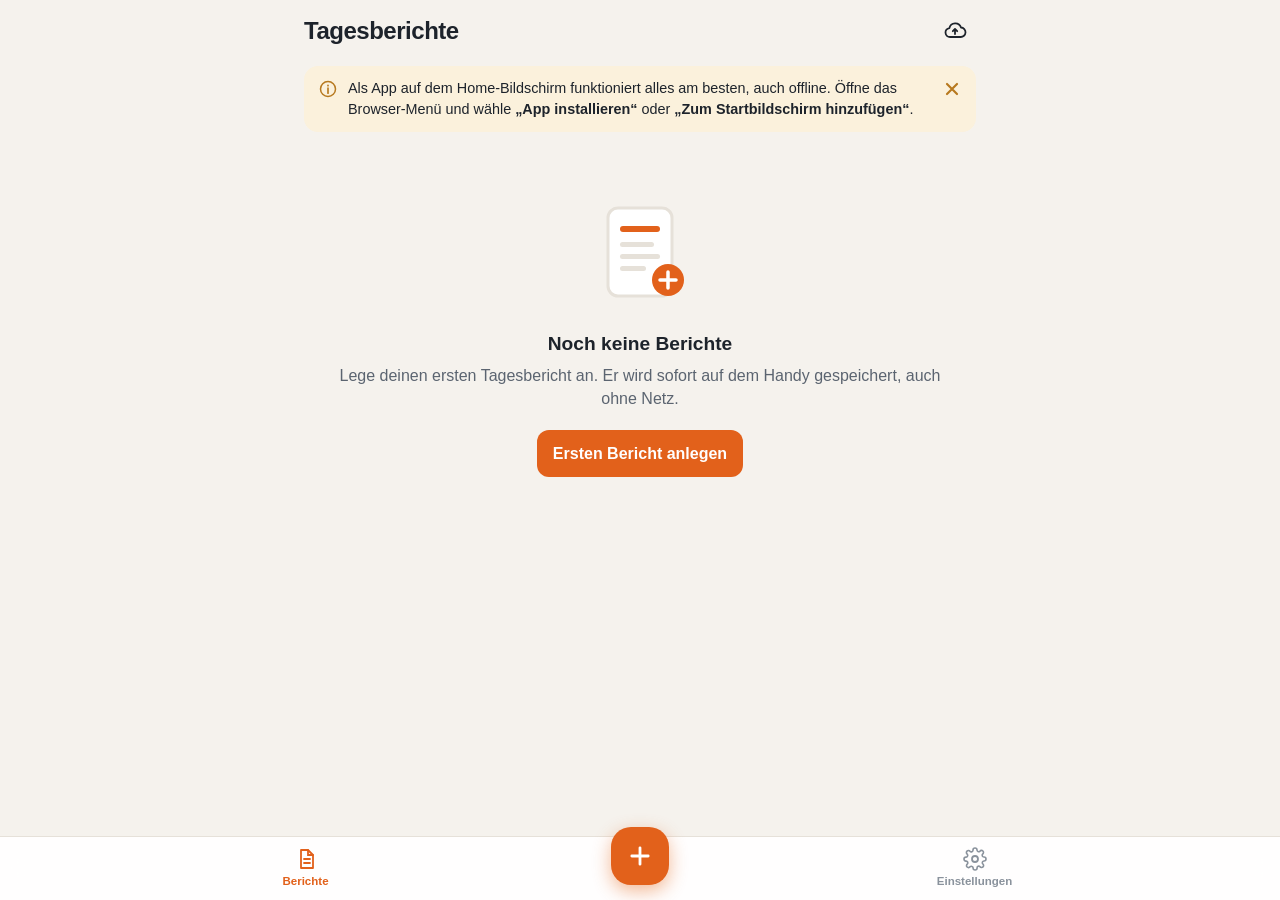
==== index.html @ 5765f750 "Tagesberichte-App: offline auf dem Handy, Sync nach Rapporte- Co-Authored-By: Claude Opus 5.5 (1M co" ====
<!doctype html>
<html lang="de">
<head>
  <meta charset="utf-8">
  <meta name="viewport" content="width=device-width, initial-scale=1, viewport-fit=cover">
  <title>Tagesberichte</title>
  <meta name="description" content="Tagesberichte erfassen, offline auf dem Handy speichern und ins GitHub-Repo hochladen.">
  <meta name="theme-color" content="#f5f2ed" media="(prefers-color-scheme: light)">
  <meta name="theme-color" content="#14171b" media="(prefers-color-scheme: dark)">
  <meta name="apple-mobile-web-app-capable" content="yes">
  <meta name="mobile-web-app-capable" content="yes">
  <meta name="apple-mobile-web-app-status-bar-style" content="default">
  <meta name="apple-mobile-web-app-title" content="Berichte">
  <link rel="manifest" href="manifest.webmanifest">
  <link rel="icon" href="icons/icon.svg" type="image/svg+xml">
  <link rel="apple-touch-icon" href="icons/apple-touch-icon.png">
  <link rel="stylesheet" href="app.css">
</head>
<body>
  <div id="app" class="app">
    <header class="appbar" id="appbar"></header>
    <main id="view" class="view" tabindex="-1"></main>
    <nav class="tabbar" id="tabbar">
      <a href="#/" data-tab="list">
        <svg viewBox="0 0 24 24" aria-hidden="true"><path d="M7 3h7l5 5v13H7z" fill="none" stroke="currentColor" stroke-width="1.8" stroke-linejoin="round"/><path d="M14 3v5h5M10 12h6M10 16h6" fill="none" stroke="currentColor" stroke-width="1.8" stroke-linecap="round"/></svg>
        <span>Berichte</span>
      </a>
      <a href="#/neu" class="tab-new" aria-label="Neuer Bericht">
        <svg viewBox="0 0 24 24" aria-hidden="true"><path d="M12 5v14M5 12h14" stroke="currentColor" stroke-width="2.4" stroke-linecap="round"/></svg>
      </a>
      <a href="#/einstellungen" data-tab="settings">
        <svg viewBox="0 0 24 24" aria-hidden="true"><circle cx="12" cy="12" r="3" fill="none" stroke="currentColor" stroke-width="1.8"/><path d="M19.4 15a1.7 1.7 0 0 0 .3 1.8l.1.1a2 2 0 1 1-2.8 2.8l-.1-.1a1.7 1.7 0 0 0-1.8-.3 1.7 1.7 0 0 0-1 1.5V21a2 2 0 1 1-4 0v-.1a1.7 1.7 0 0 0-1.1-1.5 1.7 1.7 0 0 0-1.8.3l-.1.1a2 2 0 1 1-2.8-2.8l.1-.1a1.7 1.7 0 0 0 .3-1.8 1.7 1.7 0 0 0-1.5-1H3a2 2 0 1 1 0-4h.1a1.7 1.7 0 0 0 1.5-1.1 1.7 1.7 0 0 0-.3-1.8l-.1-.1a2 2 0 1 1 2.8-2.8l.1.1a1.7 1.7 0 0 0 1.8.3H9a1.7 1.7 0 0 0 1-1.5V3a2 2 0 1 1 4 0v.1a1.7 1.7 0 0 0 1 1.5 1.7 1.7 0 0 0 1.8-.3l.1-.1a2 2 0 1 1 2.8 2.8l-.1.1a1.7 1.7 0 0 0-.3 1.8V9a1.7 1.7 0 0 0 1.5 1H21a2 2 0 1 1 0 4h-.1a1.7 1.7 0 0 0-1.5 1z" fill="none" stroke="currentColor" stroke-width="1.6"/></svg>
        <span>Einstellungen</span>
      </a>
    </nav>
  </div>
  <div id="toast" class="toast" role="status" aria-live="polite"></div>
  <div id="lightbox" class="lightbox" hidden></div>
  <script type="module" src="app.js"></script>
</body>
</html>
---- app.css ----
:root {
  --bg: #f5f2ed;
  --surface: #ffffff;
  --surface-2: #faf8f5;
  --ink: #1d232b;
  --ink-2: #5b6470;
  --ink-3: #8a929c;
  --line: #e6e1d9;
  --accent: #e2611b;
  --accent-ink: #ffffff;
  --accent-soft: #fdeee4;
  --ok: #2f8a57;
  --ok-soft: #e4f3ea;
  --warn: #b7791f;
  --warn-soft: #fbf1dc;
  --danger: #c2372d;
  --danger-soft: #fbe7e5;
  --shadow: 0 1px 2px rgba(29, 35, 43, .06), 0 4px 16px rgba(29, 35, 43, .06);
  --radius: 16px;
  --tabbar-h: 64px;
  --safe-b: env(safe-area-inset-bottom, 0px);
  --safe-t: env(safe-area-inset-top, 0px);
  color-scheme: light dark;
}

@media (prefers-color-scheme: dark) {
  :root {
    --bg: #14171b;
    --surface: #1d2127;
    --surface-2: #232830;
    --ink: #eef0f2;
    --ink-2: #aab1ba;
    --ink-3: #7c848e;
    --line: #2e343c;
    --accent: #f07a35;
    --accent-ink: #1a0d05;
    --accent-soft: #3a2518;
    --ok: #5cc48a;
    --ok-soft: #1b3326;
    --warn: #e0a84a;
    --warn-soft: #3a2f1a;
    --danger: #ef6b61;
    --danger-soft: #3d1f1d;
    --shadow: 0 1px 2px rgba(0, 0, 0, .3), 0 4px 16px rgba(0, 0, 0, .25);
  }
}

* { box-sizing: border-box; }
html, body { margin: 0; height: 100%; }
body {
  background: var(--bg);
  color: var(--ink);
  font: 16px/1.45 -apple-system, BlinkMacSystemFont, "Segoe UI", Roboto, "Helvetica Neue", Arial, sans-serif;
  -webkit-font-smoothing: antialiased;
  -webkit-tap-highlight-color: transparent;
  overscroll-behavior-y: none;
}
button, input, textarea, select { font: inherit; color: inherit; }
a { color: inherit; }

.app { max-width: 720px; margin: 0 auto; min-height: 100%; }

/* Kopfzeile */
.appbar {
  position: sticky; top: 0; z-index: 10;
  display: flex; align-items: center; gap: 8px;
  padding: calc(var(--safe-t) + 10px) 16px 10px;
  background: color-mix(in srgb, var(--bg) 96%, transparent);
  backdrop-filter: saturate(1.4) blur(12px);
  -webkit-backdrop-filter: saturate(1.4) blur(12px);
}
.appbar h1 { flex: 1; margin: 0; font-size: 1.5rem; font-weight: 750; letter-spacing: -.02em; }
.appbar h1.small { font-size: 1.1rem; font-weight: 650; }
.appbar .sub { display: block; font-size: .8rem; font-weight: 500; color: var(--ink-2); letter-spacing: 0; }

.icon-btn {
  display: inline-grid; place-items: center;
  width: 42px; height: 42px; border-radius: 12px;
  border: 0; background: transparent; cursor: pointer; position: relative;
  color: var(--ink);
}
.icon-btn:active { background: var(--line); }
.icon-btn svg { width: 24px; height: 24px; }
.icon-btn .badge {
  position: absolute; top: 4px; right: 3px;
  min-width: 18px; height: 18px; padding: 0 5px; border-radius: 9px;
  background: var(--accent); color: var(--accent-ink);
  font-size: .7rem; font-weight: 700; line-height: 18px; text-align: center;
}
.spin svg { animation: spin 1s linear infinite; }
@keyframes spin { to { transform: rotate(360deg); } }

.view { padding: 4px 16px calc(var(--tabbar-h) + var(--safe-b) + 28px); outline: none; }

/* Untere Leiste */
.tabbar {
  position: fixed; left: 0; right: 0; bottom: 0; z-index: 20;
  display: flex; justify-content: space-around; align-items: center;
  height: calc(var(--tabbar-h) + var(--safe-b)); padding-bottom: var(--safe-b);
  background: color-mix(in srgb, var(--surface) 92%, transparent);
  backdrop-filter: blur(14px); -webkit-backdrop-filter: blur(14px);
  border-top: 1px solid var(--line);
}
.tabbar a {
  flex: 1; display: flex; flex-direction: column; align-items: center; gap: 2px;
  text-decoration: none; color: var(--ink-3); font-size: .72rem; font-weight: 600;
}
.tabbar a svg { width: 24px; height: 24px; }
.tabbar a.active { color: var(--accent); }
.tabbar .tab-new {
  flex: 0 0 auto; width: 58px; height: 58px; margin-top: -26px; border-radius: 20px;
  background: var(--accent); color: var(--accent-ink);
  display: grid; place-items: center;
  box-shadow: 0 6px 18px color-mix(in srgb, var(--accent) 45%, transparent);
}
.tabbar .tab-new svg { width: 28px; height: 28px; }
.tabbar .tab-new:active { transform: scale(.96); }
body.editing .tabbar { display: none; }
body.editing .view { padding-bottom: calc(110px + var(--safe-b)); }

/* Übersicht */
.stats {
  display: grid; grid-template-columns: repeat(3, 1fr); gap: 8px; margin: 6px 0 14px;
}
.stat {
  background: var(--surface); border-radius: 14px; padding: 12px; box-shadow: var(--shadow);
}
.stat b { display: block; font-size: 1.35rem; font-weight: 750; letter-spacing: -.02em; }
.stat span { font-size: .75rem; color: var(--ink-2); font-weight: 550; }
.stat.attention b { color: var(--accent); }

.search {
  display: flex; align-items: center; gap: 8px;
  background: var(--surface); border-radius: 12px; padding: 0 12px; margin-bottom: 8px;
  border: 1px solid var(--line);
}
.search svg { width: 18px; height: 18px; color: var(--ink-3); flex: none; }
.search input { flex: 1; border: 0; background: transparent; padding: 11px 0; outline: none; min-width: 0; }

.month { margin: 20px 4px 8px; font-size: .8rem; font-weight: 700; color: var(--ink-2); text-transform: uppercase; letter-spacing: .06em; display: flex; justify-content: space-between; }

.card-list { display: grid; gap: 8px; }
.rcard {
  display: flex; gap: 14px; align-items: center;
  background: var(--surface); border-radius: var(--radius); padding: 12px 14px;
  box-shadow: var(--shadow); text-decoration: none; color: inherit;
}
.rcard:active { transform: scale(.99); }
.rcard .date {
  flex: none; width: 52px; text-align: center; padding: 6px 0; border-radius: 12px;
  background: var(--accent-soft); color: var(--accent);
}
.rcard .date b { display: block; font-size: 1.35rem; line-height: 1.1; font-weight: 780; }
.rcard .date span { font-size: .7rem; font-weight: 700; text-transform: uppercase; }
.rcard .body { flex: 1; min-width: 0; }
.rcard .title { font-weight: 650; white-space: nowrap; overflow: hidden; text-overflow: ellipsis; }
.rcard .title.muted { color: var(--ink-3); font-style: italic; font-weight: 500; }
.rcard .preview { font-size: .87rem; color: var(--ink-2); white-space: nowrap; overflow: hidden; text-overflow: ellipsis; }
.rcard .meta { display: flex; gap: 10px; align-items: center; margin-top: 3px; font-size: .78rem; color: var(--ink-3); font-weight: 600; }
.rcard .meta svg { width: 14px; height: 14px; vertical-align: -2px; }
.rcard .hours { flex: none; text-align: right; font-weight: 700; font-variant-numeric: tabular-nums; }

.pill {
  display: inline-flex; align-items: center; gap: 5px;
  font-size: .72rem; font-weight: 700; padding: 3px 8px; border-radius: 999px;
}
.pill::before { content: ""; width: 6px; height: 6px; border-radius: 50%; background: currentColor; }
.pill.ok { color: var(--ok); background: var(--ok-soft); }
.pill.pending { color: var(--warn); background: var(--warn-soft); }
.pill.error { color: var(--danger); background: var(--danger-soft); }
.pill.local { color: var(--ink-2); background: var(--surface-2); }

.empty { text-align: center; padding: 48px 24px; color: var(--ink-2); }
.empty svg { width: 120px; height: 120px; margin-bottom: 12px; }
.empty h2 { color: var(--ink); margin: 0 0 6px; font-size: 1.2rem; }
.empty p { margin: 0 0 20px; }

/* Formular */
.section {
  background: var(--surface); border-radius: var(--radius); padding: 16px;
  box-shadow: var(--shadow); margin-bottom: 12px;
}
.section > h2 {
  display: flex; align-items: center; gap: 8px;
  margin: 0 0 12px; font-size: .82rem; font-weight: 750; color: var(--ink-2);
  text-transform: uppercase; letter-spacing: .06em;
}
.section > h2 .h-right { margin-left: auto; text-transform: none; letter-spacing: 0; }
.field { display: block; margin-bottom: 12px; }
.field:last-child { margin-bottom: 0; }
.field > span { display: block; font-size: .82rem; font-weight: 650; color: var(--ink-2); margin-bottom: 5px; }
.field input, .field textarea, .field select {
  width: 100%; border: 1px solid var(--line); background: var(--surface-2);
  border-radius: 12px; padding: 11px 12px; outline: none;
  transition: border-color .15s, box-shadow .15s;
  -webkit-appearance: none; appearance: none;
}
.field input:focus, .field textarea:focus {
  border-color: var(--accent);
  box-shadow: 0 0 0 3px color-mix(in srgb, var(--accent) 22%, transparent);
  background: var(--surface);
}
.field textarea { min-height: 96px; resize: none; line-height: 1.5; }
.field input[type="date"], .field input[type="time"] { min-height: 46px; }
.row { display: grid; gap: 10px; grid-template-columns: minmax(0, 1fr) minmax(0, 1fr); }
.row.three { grid-template-columns: minmax(0, 1fr) minmax(0, 1fr) minmax(0, .7fr); }
.row .field > span { white-space: nowrap; overflow: hidden; text-overflow: ellipsis; }
.field input { min-width: 0; }
.hint { font-size: .8rem; color: var(--ink-3); margin: 6px 0 0; }

.hours-total {
  display: flex; justify-content: space-between; align-items: center;
  margin-top: 12px; padding: 10px 12px; border-radius: 12px;
  background: var(--accent-soft); color: var(--accent); font-weight: 650;
}
.hours-total b { font-size: 1.15rem; font-variant-numeric: tabular-nums; }

.chips { display: flex; flex-wrap: wrap; gap: 8px; }
.chip {
  border: 1px solid var(--line); background: var(--surface-2);
  padding: 8px 12px; border-radius: 999px; cursor: pointer; font-size: .9rem; font-weight: 600;
}
.chip[aria-pressed="true"] { background: var(--accent); border-color: var(--accent); color: var(--accent-ink); }

.attach-actions { display: grid; grid-template-columns: 1fr 1fr; gap: 10px; }
.btn {
  display: inline-flex; align-items: center; justify-content: center; gap: 8px;
  border: 0; border-radius: 12px; padding: 12px 16px; cursor: pointer;
  font-weight: 700; text-decoration: none; min-height: 46px;
}
.btn svg { width: 20px; height: 20px; flex: none; }
.btn:active { transform: scale(.98); }
.btn.primary { background: var(--accent); color: var(--accent-ink); }
.btn.soft { background: var(--accent-soft); color: var(--accent); }
.btn.ghost { background: var(--surface-2); color: var(--ink); border: 1px solid var(--line); }
.btn.danger { background: var(--danger-soft); color: var(--danger); }
.btn.block { width: 100%; }
.btn[disabled] { opacity: .5; pointer-events: none; }
.file-input { position: absolute; width: 1px; height: 1px; opacity: 0; pointer-events: none; }

.thumbs { display: grid; grid-template-columns: repeat(auto-fill, minmax(96px, 1fr)); gap: 8px; margin-top: 12px; }
.thumbs:empty { display: none; }
.thumb {
  position: relative; aspect-ratio: 1; border-radius: 12px; overflow: hidden;
  background: var(--surface-2); border: 1px solid var(--line);
}
.thumb button.open { all: unset; display: block; width: 100%; height: 100%; cursor: pointer; }
.thumb img { width: 100%; height: 100%; object-fit: cover; display: block; }
.thumb .doc { height: 100%; display: flex; flex-direction: column; align-items: center; justify-content: center; gap: 4px; padding: 8px; text-align: center; }
.thumb .doc svg { width: 30px; height: 30px; color: var(--accent); }
.thumb .doc span { font-size: .7rem; font-weight: 600; color: var(--ink-2); word-break: break-all; line-height: 1.2; max-height: 2.4em; overflow: hidden; }
.thumb .remove {
  position: absolute; top: 4px; right: 4px; width: 28px; height: 28px; border-radius: 50%;
  border: 0; background: rgba(0, 0, 0, .55); color: #fff; display: grid; place-items: center; cursor: pointer;
}
.thumb .remove svg { width: 14px; height: 14px; }
.thumb .size { position: absolute; left: 4px; bottom: 4px; font-size: .65rem; font-weight: 700; color: #fff; background: rgba(0, 0, 0, .5); padding: 1px 6px; border-radius: 6px; }

/* Speicherleiste im Bericht */
.savebar {
  position: fixed; left: 0; right: 0; bottom: 0; z-index: 20;
  padding: 10px 16px calc(10px + var(--safe-b));
  background: color-mix(in srgb, var(--surface) 94%, transparent);
  backdrop-filter: blur(14px); -webkit-backdrop-filter: blur(14px);
  border-top: 1px solid var(--line);
}
.savebar-inner { max-width: 688px; margin: 0 auto; display: flex; align-items: center; gap: 12px; }
.savebar .state { flex: 1; min-width: 0; font-size: .82rem; color: var(--ink-2); line-height: 1.3; }
.savebar .state b { display: block; color: var(--ink); font-size: .9rem; }
.savebar .state .err { color: var(--danger); }

/* Einstellungen */
.toggle { display: flex; align-items: center; justify-content: space-between; gap: 12px; padding: 4px 0; }
.toggle span b { display: block; font-weight: 650; }
.toggle span small { color: var(--ink-3); font-size: .8rem; }
.switch { position: relative; width: 50px; height: 30px; flex: none; }
.switch input { opacity: 0; width: 0; height: 0; }
.switch i { position: absolute; inset: 0; background: var(--line); border-radius: 999px; transition: background .2s; cursor: pointer; }
.switch i::after { content: ""; position: absolute; left: 3px; top: 3px; width: 24px; height: 24px; border-radius: 50%; background: #fff; box-shadow: 0 1px 3px rgba(0, 0, 0, .25); transition: transform .2s; }
.switch input:checked + i { background: var(--ok); }
.switch input:checked + i::after { transform: translateX(20px); }
.steps { margin: 0; padding-left: 20px; color: var(--ink-2); font-size: .9rem; }
.steps li { margin-bottom: 6px; }
.steps code { background: var(--surface-2); padding: 1px 5px; border-radius: 5px; font-size: .85em; }
.meter { height: 8px; border-radius: 4px; background: var(--surface-2); overflow: hidden; margin: 8px 0 4px; }
.meter i { display: block; height: 100%; background: var(--accent); border-radius: 4px; }
.kv { display: flex; justify-content: space-between; font-size: .9rem; padding: 4px 0; color: var(--ink-2); }
.kv b { color: var(--ink); font-weight: 650; }
.banner {
  display: flex; gap: 10px; align-items: flex-start; padding: 12px 14px; border-radius: 14px; margin-bottom: 12px;
  background: var(--warn-soft); color: var(--ink); font-size: .9rem;
}
.banner a { color: var(--accent); font-weight: 700; }
.banner svg { width: 20px; height: 20px; flex: none; color: var(--warn); margin-top: 1px; }

/* Menü, Toast, Lightbox */
.menu {
  position: absolute; right: 12px; top: calc(var(--safe-t) + 56px); z-index: 30; min-width: 220px;
  background: var(--surface); border-radius: 14px; box-shadow: 0 8px 30px rgba(0, 0, 0, .18);
  padding: 6px; border: 1px solid var(--line);
}
.menu button { display: flex; width: 100%; align-items: center; gap: 10px; border: 0; background: none; padding: 11px 12px; border-radius: 10px; cursor: pointer; text-align: left; font-weight: 600; }
.menu button:active { background: var(--surface-2); }
.menu button svg { width: 20px; height: 20px; }
.menu button.danger { color: var(--danger); }

.toast {
  position: fixed; left: 50%; bottom: calc(var(--tabbar-h) + var(--safe-b) + 20px); z-index: 50;
  transform: translate(-50%, 20px); opacity: 0; pointer-events: none;
  background: var(--ink); color: var(--bg); padding: 11px 16px; border-radius: 12px;
  font-weight: 600; font-size: .9rem; max-width: calc(100% - 32px); box-shadow: 0 8px 24px rgba(0, 0, 0, .2);
  transition: opacity .2s, transform .2s;
}
.toast.show { opacity: 1; transform: translate(-50%, 0); }
body.editing .toast { bottom: calc(96px + var(--safe-b)); }

.lightbox {
  position: fixed; inset: 0; z-index: 60; background: rgba(0, 0, 0, .92);
  display: flex; align-items: center; justify-content: center; padding: 16px;
}
.lightbox[hidden] { display: none; }
.lightbox img { max-width: 100%; max-height: 100%; object-fit: contain; border-radius: 6px; }
.lightbox button { position: absolute; top: calc(var(--safe-t) + 12px); right: 12px; color: #fff; background: rgba(255, 255, 255, .15); }

@media (min-width: 560px) {
  .view { padding-left: 24px; padding-right: 24px; }
  .appbar { padding-left: 24px; padding-right: 24px; }
}
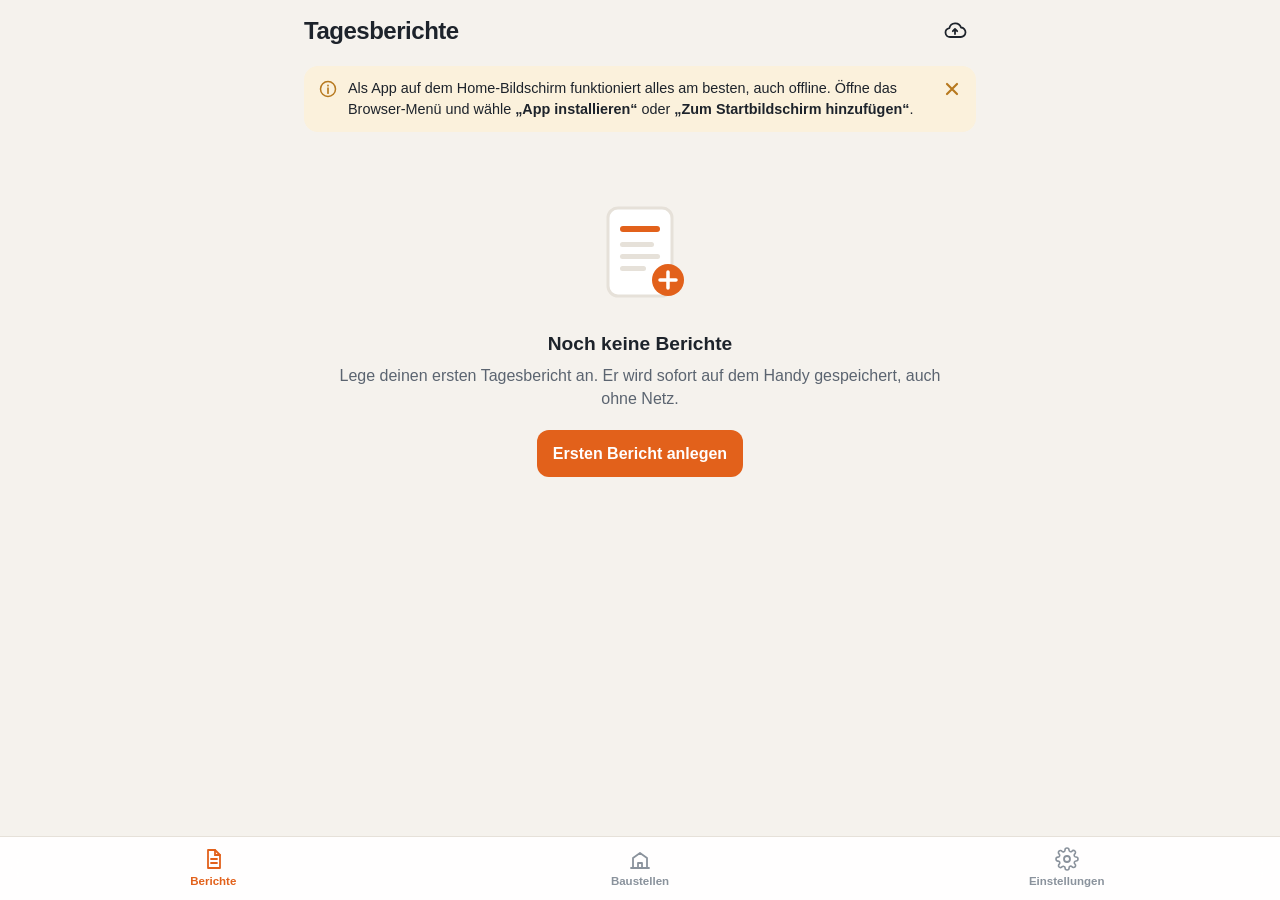
==== commit 8fe90c19: "Baustellen speichern und beim Bericht auswählen; neue Berichte starten leer - Neuer Reiter Baustelle" ====
--- a/index.html
+++ b/index.html
@@ -25,8 +25,9 @@
         <svg viewBox="0 0 24 24" aria-hidden="true"><path d="M7 3h7l5 5v13H7z" fill="none" stroke="currentColor" stroke-width="1.8" stroke-linejoin="round"/><path d="M14 3v5h5M10 12h6M10 16h6" fill="none" stroke="currentColor" stroke-width="1.8" stroke-linecap="round"/></svg>
         <span>Berichte</span>
       </a>
-      <a href="#/neu" class="tab-new" aria-label="Neuer Bericht">
-        <svg viewBox="0 0 24 24" aria-hidden="true"><path d="M12 5v14M5 12h14" stroke="currentColor" stroke-width="2.4" stroke-linecap="round"/></svg>
+      <a href="#/baustellen" data-tab="sites">
+        <svg viewBox="0 0 24 24" aria-hidden="true"><path d="M3 21h18M5 21V11l7-5 7 5v10M10 21v-5h4v5" fill="none" stroke="currentColor" stroke-width="1.8" stroke-linecap="round" stroke-linejoin="round"/></svg>
+        <span>Baustellen</span>
       </a>
       <a href="#/einstellungen" data-tab="settings">
         <svg viewBox="0 0 24 24" aria-hidden="true"><circle cx="12" cy="12" r="3" fill="none" stroke="currentColor" stroke-width="1.8"/><path d="M19.4 15a1.7 1.7 0 0 0 .3 1.8l.1.1a2 2 0 1 1-2.8 2.8l-.1-.1a1.7 1.7 0 0 0-1.8-.3 1.7 1.7 0 0 0-1 1.5V21a2 2 0 1 1-4 0v-.1a1.7 1.7 0 0 0-1.1-1.5 1.7 1.7 0 0 0-1.8.3l-.1.1a2 2 0 1 1-2.8-2.8l.1-.1a1.7 1.7 0 0 0 .3-1.8 1.7 1.7 0 0 0-1.5-1H3a2 2 0 1 1 0-4h.1a1.7 1.7 0 0 0 1.5-1.1 1.7 1.7 0 0 0-.3-1.8l-.1-.1a2 2 0 1 1 2.8-2.8l.1.1a1.7 1.7 0 0 0 1.8.3H9a1.7 1.7 0 0 0 1-1.5V3a2 2 0 1 1 4 0v.1a1.7 1.7 0 0 0 1 1.5 1.7 1.7 0 0 0 1.8-.3l.1-.1a2 2 0 1 1 2.8 2.8l-.1.1a1.7 1.7 0 0 0-.3 1.8V9a1.7 1.7 0 0 0 1.5 1H21a2 2 0 1 1 0 4h-.1a1.7 1.7 0 0 0-1.5 1z" fill="none" stroke="currentColor" stroke-width="1.6"/></svg>
--- a/app.css
+++ b/app.css
@@ -116,6 +116,7 @@
 .tabbar .tab-new svg { width: 28px; height: 28px; }
 .tabbar .tab-new:active { transform: scale(.96); }
 body.editing .tabbar { display: none; }
+body.editing .fab { display: none; }
 body.editing .view { padding-bottom: calc(110px + var(--safe-b)); }
 
 /* Übersicht */
@@ -305,7 +306,7 @@
 .menu button.danger { color: var(--danger); }
 
 .toast {
-  position: fixed; left: 50%; bottom: calc(var(--tabbar-h) + var(--safe-b) + 20px); z-index: 50;
+  position: fixed; left: 50%; bottom: calc(var(--tabbar-h) + var(--safe-b) + 84px); z-index: 50;
   transform: translate(-50%, 20px); opacity: 0; pointer-events: none;
   background: var(--ink); color: var(--bg); padding: 11px 16px; border-radius: 12px;
   font-weight: 600; font-size: .9rem; max-width: calc(100% - 32px); box-shadow: 0 8px 24px rgba(0, 0, 0, .2);
@@ -326,3 +327,63 @@
   .view { padding-left: 24px; padding-right: 24px; }
   .appbar { padding-left: 24px; padding-right: 24px; }
 }
+
+/* Neuer-Bericht-Knopf */
+.fab {
+  position: fixed; z-index: 15; right: max(16px, calc(50% - 344px));
+  bottom: calc(var(--tabbar-h) + var(--safe-b) + 16px);
+  display: inline-flex; align-items: center; gap: 8px; padding: 0 20px 0 16px; height: 56px; border-radius: 18px;
+  background: var(--accent); color: var(--accent-ink); text-decoration: none; font-weight: 750;
+  box-shadow: 0 6px 18px color-mix(in srgb, var(--accent) 45%, transparent);
+}
+.fab svg { width: 24px; height: 24px; }
+.fab:active { transform: scale(.97); }
+.view { padding-bottom: calc(var(--tabbar-h) + var(--safe-b) + 96px); }
+
+/* Baustelle im Bericht */
+.site-pick {
+  width: 100%; display: flex; align-items: center; gap: 12px; text-align: left; cursor: pointer;
+  border: 1px solid var(--line); background: var(--surface-2); border-radius: 12px; padding: 11px 12px; min-height: 56px;
+}
+.site-pick > svg, .pick > svg, .scard .sicon svg { width: 22px; height: 22px; color: var(--accent); flex: none; }
+.site-pick span, .pick span { flex: 1; min-width: 0; }
+.site-pick b, .pick b { display: block; font-weight: 650; white-space: nowrap; overflow: hidden; text-overflow: ellipsis; }
+.site-pick b.muted { color: var(--ink-2); }
+.site-pick small, .pick small { display: block; color: var(--ink-3); font-size: .82rem; white-space: nowrap; overflow: hidden; text-overflow: ellipsis; }
+.site-pick em { font-style: normal; font-size: .82rem; font-weight: 700; color: var(--accent); }
+
+/* Baustellen-Liste */
+.scard {
+  display: flex; gap: 14px; align-items: center; background: var(--surface); border-radius: var(--radius);
+  padding: 12px 14px; box-shadow: var(--shadow); text-decoration: none; color: inherit;
+}
+.scard.archived { opacity: .6; }
+.scard .sicon { width: 44px; height: 44px; border-radius: 12px; background: var(--accent-soft); display: grid; place-items: center; flex: none; }
+.scard .body { flex: 1; min-width: 0; }
+.scard .title { font-weight: 650; white-space: nowrap; overflow: hidden; text-overflow: ellipsis; }
+.scard .preview { font-size: .87rem; color: var(--ink-2); white-space: nowrap; overflow: hidden; text-overflow: ellipsis; }
+.scard .meta { font-size: .78rem; color: var(--ink-3); font-weight: 600; margin-top: 2px; }
+.scard > svg { width: 18px; height: 18px; color: var(--ink-3); flex: none; }
+
+/* Auswahl-Blatt */
+.sheet-backdrop {
+  position: fixed; inset: 0; z-index: 40; background: rgba(0, 0, 0, 0); transition: background .2s;
+  display: flex; align-items: flex-end; justify-content: center;
+}
+.sheet-backdrop.open { background: rgba(0, 0, 0, .45); }
+.sheet {
+  width: 100%; max-width: 720px; max-height: 88vh; overflow-y: auto; -webkit-overflow-scrolling: touch;
+  background: var(--bg); border-radius: 22px 22px 0 0; padding: 8px 16px calc(20px + var(--safe-b));
+  transform: translateY(100%); transition: transform .22s ease-out;
+}
+.sheet-backdrop.open .sheet { transform: none; }
+.sheet-grip { width: 40px; height: 5px; border-radius: 3px; background: var(--line); margin: 4px auto 10px; }
+.sheet h2 { margin: 0 0 12px; font-size: 1.2rem; }
+.sheet .section { box-shadow: none; border: 1px solid var(--line); }
+.pick-list { display: grid; gap: 8px; }
+.pick {
+  display: flex; align-items: center; gap: 12px; width: 100%; text-align: left; cursor: pointer;
+  background: var(--surface); border: 1px solid var(--line); border-radius: 14px; padding: 12px 14px; min-height: 58px;
+}
+.pick.current { border-color: var(--accent); box-shadow: 0 0 0 2px color-mix(in srgb, var(--accent) 25%, transparent); }
+.pick[hidden] { display: none; }
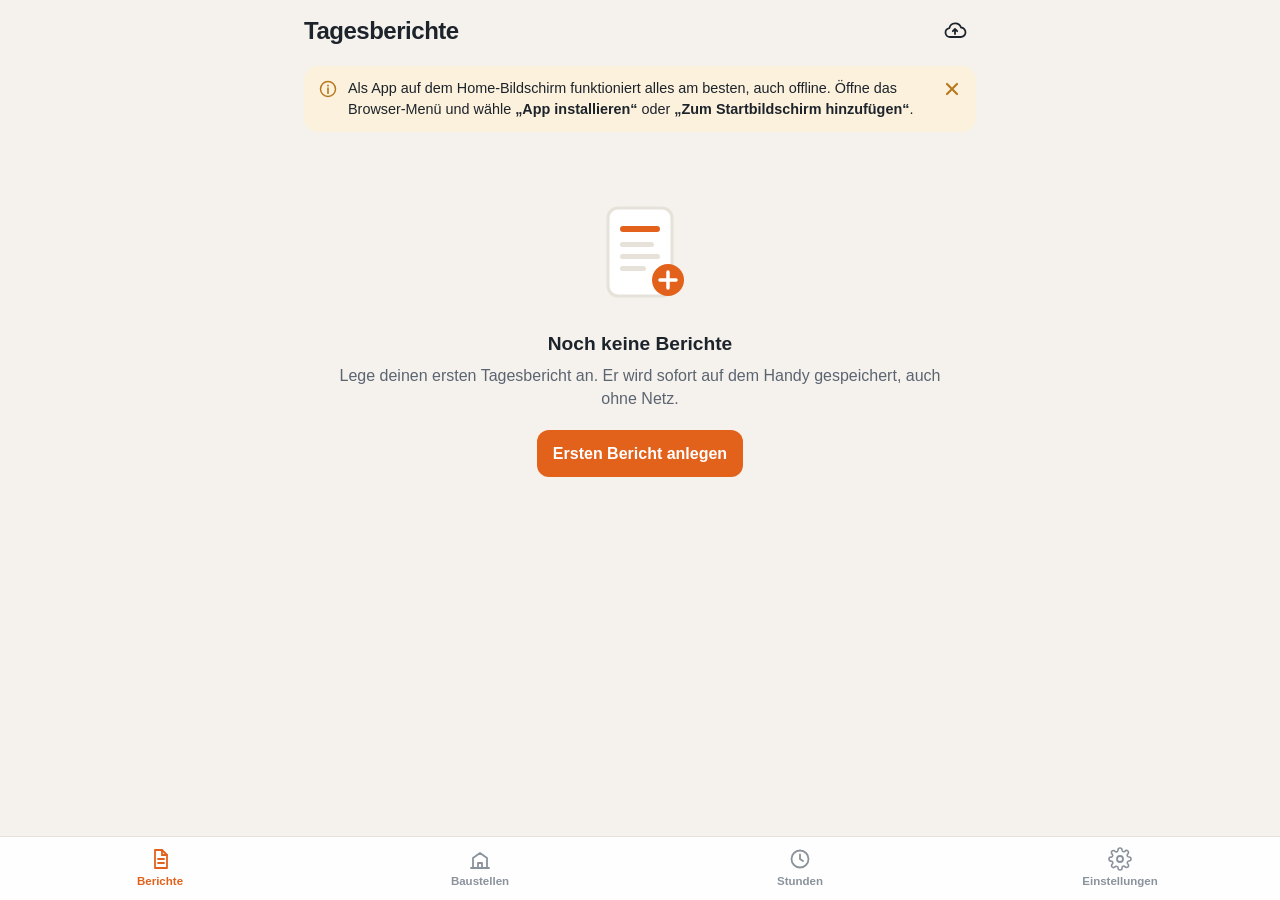
==== commit 99b56b6c: "Reiter Stunden: täglicher Stundennachweis mit Monats-PDF und Upload Co-Authored-By: Claude Opus 5.5 " ====
--- a/index.html
+++ b/index.html
@@ -29,6 +29,10 @@
         <svg viewBox="0 0 24 24" aria-hidden="true"><path d="M3 21h18M5 21V11l7-5 7 5v10M10 21v-5h4v5" fill="none" stroke="currentColor" stroke-width="1.8" stroke-linecap="round" stroke-linejoin="round"/></svg>
         <span>Baustellen</span>
       </a>
+      <a href="#/stunden" data-tab="hours">
+        <svg viewBox="0 0 24 24" aria-hidden="true"><circle cx="12" cy="12" r="8.5" fill="none" stroke="currentColor" stroke-width="1.8"/><path d="M12 7.5V12l3 2" fill="none" stroke="currentColor" stroke-width="1.8" stroke-linecap="round"/></svg>
+        <span>Stunden</span>
+      </a>
       <a href="#/einstellungen" data-tab="settings">
         <svg viewBox="0 0 24 24" aria-hidden="true"><circle cx="12" cy="12" r="3" fill="none" stroke="currentColor" stroke-width="1.8"/><path d="M19.4 15a1.7 1.7 0 0 0 .3 1.8l.1.1a2 2 0 1 1-2.8 2.8l-.1-.1a1.7 1.7 0 0 0-1.8-.3 1.7 1.7 0 0 0-1 1.5V21a2 2 0 1 1-4 0v-.1a1.7 1.7 0 0 0-1.1-1.5 1.7 1.7 0 0 0-1.8.3l-.1.1a2 2 0 1 1-2.8-2.8l.1-.1a1.7 1.7 0 0 0 .3-1.8 1.7 1.7 0 0 0-1.5-1H3a2 2 0 1 1 0-4h.1a1.7 1.7 0 0 0 1.5-1.1 1.7 1.7 0 0 0-.3-1.8l-.1-.1a2 2 0 1 1 2.8-2.8l.1.1a1.7 1.7 0 0 0 1.8.3H9a1.7 1.7 0 0 0 1-1.5V3a2 2 0 1 1 4 0v.1a1.7 1.7 0 0 0 1 1.5 1.7 1.7 0 0 0 1.8-.3l.1-.1a2 2 0 1 1 2.8 2.8l-.1.1a1.7 1.7 0 0 0-.3 1.8V9a1.7 1.7 0 0 0 1.5 1H21a2 2 0 1 1 0 4h-.1a1.7 1.7 0 0 0-1.5 1z" fill="none" stroke="currentColor" stroke-width="1.6"/></svg>
         <span>Einstellungen</span>
--- a/app.css
+++ b/app.css
@@ -387,3 +387,89 @@
 }
 .pick.current { border-color: var(--accent); box-shadow: 0 0 0 2px color-mix(in srgb, var(--accent) 25%, transparent); }
 .pick[hidden] { display: none; }
+
+/* Speichern / Abbrechen */
+.savebar-inner .btn { flex: 1; }
+.savebar-inner .btn.primary { flex: 1.6; }
+#delete-btn { margin-top: 4px; }
+.sync-line { display: flex; align-items: center; gap: 8px; flex-wrap: wrap; margin: 2px 2px 10px; font-size: .82rem; color: var(--ink-2); }
+.sync-line:empty { display: none; }
+.sheet-or { display: flex; align-items: center; gap: 12px; margin: 16px 4px 12px; color: var(--ink-3); font-size: .8rem; font-weight: 700; text-transform: uppercase; letter-spacing: .06em; }
+.sheet-or::before, .sheet-or::after { content: ""; flex: 1; height: 1px; background: var(--line); }
+#sheet-form { margin-top: 0; }
+.sheet .search { margin-bottom: 10px; }
+[hidden] { display: none !important; }
+.sheet .section > h2 { font-size: .82rem; margin: 0 0 12px; }
+
+/* Personal */
+.crew-list { display: grid; gap: 10px; margin-bottom: 12px; }
+.crew { border: 1px solid var(--line); border-radius: 14px; padding: 10px 12px 12px; background: var(--surface-2); }
+.crew-head { display: flex; align-items: center; gap: 10px; margin-bottom: 8px; }
+.crew-head > span { flex: 1; min-width: 0; }
+.crew-head b { display: block; font-weight: 650; white-space: nowrap; overflow: hidden; text-overflow: ellipsis; }
+.crew-head small { display: block; color: var(--ink-3); font-size: .8rem; }
+.crew-head .crew-hours { display: inline; flex: none; color: var(--accent); font-variant-numeric: tabular-nums; }
+.crew-head .icon-btn { width: 34px; height: 34px; margin-right: -6px; }
+.crew-head .icon-btn svg { width: 16px; height: 16px; }
+.crew .field { margin-bottom: 0; }
+.avatar {
+  width: 36px; height: 36px; border-radius: 50%; flex: none; display: grid; place-items: center;
+  background: var(--accent-soft); color: var(--accent); font-weight: 750; font-size: .8rem;
+}
+.scard .sicon.avatar { border-radius: 50%; font-size: .95rem; }
+.scard.person { width: 100%; border: 0; text-align: left; cursor: pointer; font: inherit; }
+.link-btn { all: unset; cursor: pointer; color: var(--accent); font-weight: 650; font-size: .88rem; padding: 2px 2px 6px; }
+.pick.check .box {
+  width: 22px; height: 22px; border-radius: 7px; border: 2px solid var(--line); flex: none; display: grid; place-items: center;
+}
+.pick.check[aria-pressed="true"] { border-color: var(--accent); }
+.pick.check[aria-pressed="true"] .box { background: var(--accent); border-color: var(--accent); }
+.pick.check[aria-pressed="true"] .box::after { content: ""; width: 10px; height: 6px; border: solid var(--accent-ink); border-width: 0 0 2.5px 2.5px; transform: translateY(-1px) rotate(-45deg); }
+.crew-sum { border-radius: 12px; background: var(--accent-soft); padding: 8px 12px; margin-bottom: 12px; }
+.crew-sum:empty { display: none; }
+.crew-sum .kv { color: var(--ink); }
+.crew-sum .kv small { color: var(--ink-3); }
+.crew-sum .kv.total { border-top: 1px solid color-mix(in srgb, var(--accent) 30%, transparent); margin-top: 4px; padding-top: 8px; color: var(--accent); font-weight: 700; }
+.crew-sum .kv.total b { color: var(--accent); font-size: 1.05rem; }
+.kat-chips .chip { padding: 7px 12px; }
+
+/* Tagesbericht / Rapport */
+.seg { display: grid; grid-template-columns: 1fr 1fr; gap: 4px; padding: 4px; border-radius: 12px; background: var(--surface-2); border: 1px solid var(--line); margin-bottom: 14px; }
+.seg button { border: 0; background: transparent; border-radius: 9px; padding: 9px 8px; font-weight: 650; color: var(--ink-2); cursor: pointer; }
+.seg button[aria-checked="true"] { background: var(--accent); color: var(--accent-ink); box-shadow: var(--shadow); }
+.pill.art { color: var(--accent); background: var(--accent-soft); }
+.pill.art::before { display: none; }
+.art-choice { display: grid; gap: 10px; margin-bottom: 8px; }
+.art-choice .pick { min-height: 72px; }
+.art-choice .pick > svg { width: 26px; height: 26px; color: var(--accent); }
+.art-choice .pick b { font-size: 1.05rem; }
+
+/* Rapport: Maschinen und Unterschrift */
+.masch { display: grid; grid-template-columns: minmax(0, 1fr) 84px 40px; gap: 8px; align-items: end; margin-bottom: 10px; }
+.masch .field { margin: 0; }
+.masch .icon-btn { margin-bottom: 4px; }
+#masch-quick { margin-top: 4px; }
+.sign-pad { position: relative; height: 180px; border: 1.5px dashed var(--line); border-radius: 12px; background: #fff; margin: 8px 0 14px; overflow: hidden; }
+.sign-pad canvas { width: 100%; height: 100%; display: block; touch-action: none; }
+.sign-line { position: absolute; left: 16px; right: 16px; bottom: 34px; border-top: 1px solid #ccc; font-size: 12px; color: #999; padding-top: 4px; pointer-events: none; }
+.sign-actions { grid-template-columns: 1fr 1fr 1.3fr; }
+.sign-done { background: #fff; border: 1px solid var(--line); border-radius: 12px; padding: 8px; margin-bottom: 12px; text-align: center; }
+.sign-done img { max-width: 100%; max-height: 140px; display: block; margin: 0 auto; }
+.sign-done small { color: #555; }
+#masch-quick .chip { display: inline-flex; align-items: center; gap: 4px; }
+#masch-quick .chip svg { width: 16px; height: 16px; flex: none; }
+#abr-seg { margin-bottom: 0; }
+#pdf-btn { margin-bottom: 12px; }
+
+/* Stundennachweis */
+.site-pick.who { margin: 6px 0 4px; }
+.site-pick.who .avatar { flex: none; }
+.month-nav { display: flex; align-items: center; justify-content: space-between; margin: 10px 0 12px; }
+.month-nav b { font-size: 1.05rem; }
+.month-nav .flip { display: inline-flex; transform: scaleX(-1); }
+.rcard.stunde { width: 100%; text-align: left; font: inherit; color: inherit; border: 1px solid var(--line); cursor: pointer; }
+.rcard.stunde.frei .date { opacity: .7; }
+.sheet-actions { margin-top: 6px; }
+.sheet-actions .btn { width: 100%; }
+button.fab { border: 0; font: inherit; font-weight: 750; cursor: pointer; }
+.stat b small { font-size: .7em; color: var(--ink-2); font-weight: 650; }
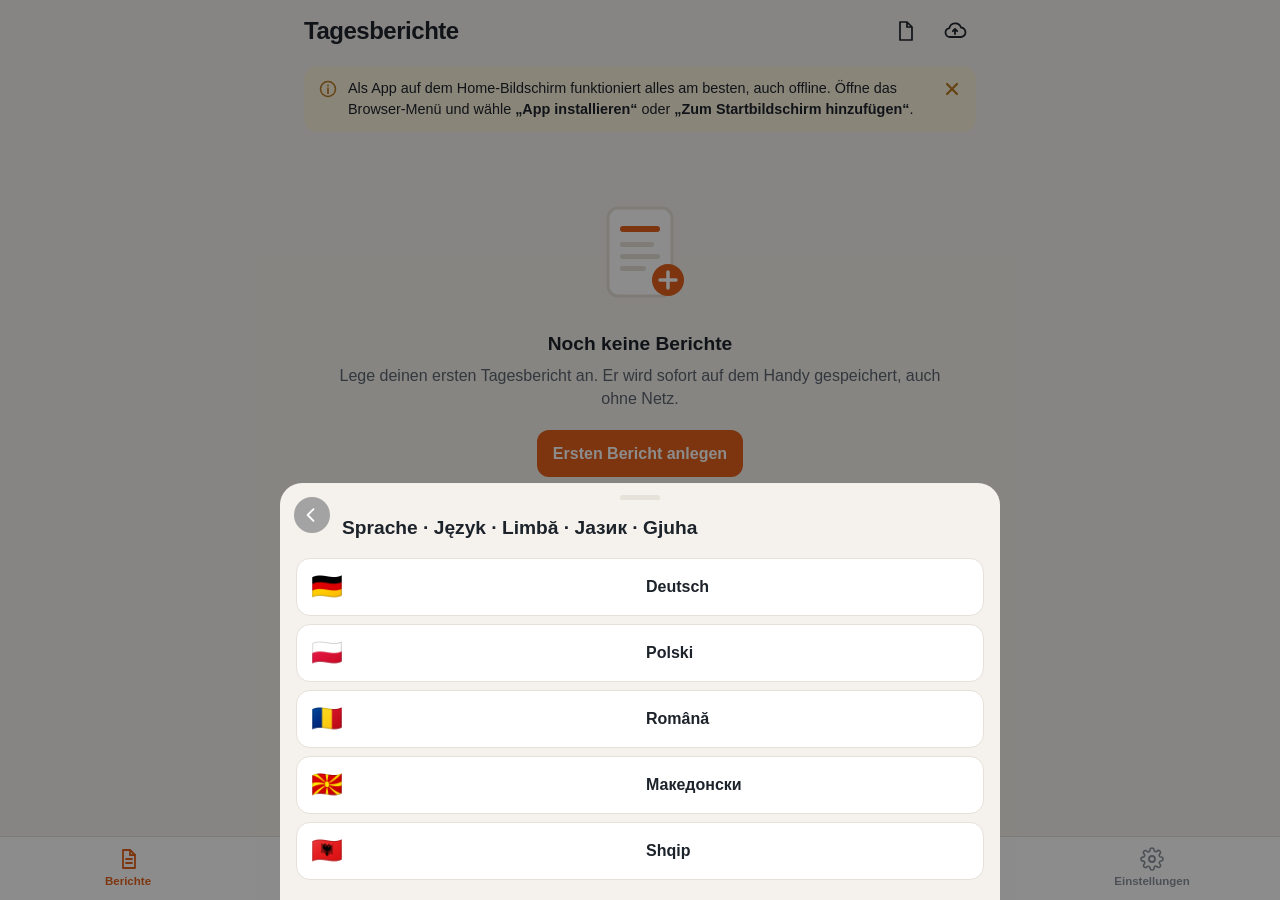
==== commit fbe38591: "1.21.0: Reiter Aufmaß mit Positionen, Messzeilen, Abzügen und Fotos Aufbau wie das Papier-Aufmaß: Lf" ====
--- a/index.html
+++ b/index.html
@@ -33,6 +33,10 @@
         <svg viewBox="0 0 24 24" aria-hidden="true"><circle cx="12" cy="12" r="8.5" fill="none" stroke="currentColor" stroke-width="1.8"/><path d="M12 7.5V12l3 2" fill="none" stroke="currentColor" stroke-width="1.8" stroke-linecap="round"/></svg>
         <span>Stunden</span>
       </a>
+      <a href="#/aufmass" data-tab="aufmass">
+        <svg viewBox="0 0 24 24" aria-hidden="true"><path d="M3.5 15.5l12-12 5 5-12 12z" fill="none" stroke="currentColor" stroke-width="1.8" stroke-linejoin="round"/><path d="M7.5 11.5l2 2M10.5 8.5l2 2M13.5 5.5l2 2M5.5 13.5l1.2 1.2M8.5 10.5l1.2 1.2" fill="none" stroke="currentColor" stroke-width="1.6" stroke-linecap="round"/></svg>
+        <span>Aufmaß</span>
+      </a>
       <a href="#/einstellungen" data-tab="settings">
         <svg viewBox="0 0 24 24" aria-hidden="true"><circle cx="12" cy="12" r="3" fill="none" stroke="currentColor" stroke-width="1.8"/><path d="M19.4 15a1.7 1.7 0 0 0 .3 1.8l.1.1a2 2 0 1 1-2.8 2.8l-.1-.1a1.7 1.7 0 0 0-1.8-.3 1.7 1.7 0 0 0-1 1.5V21a2 2 0 1 1-4 0v-.1a1.7 1.7 0 0 0-1.1-1.5 1.7 1.7 0 0 0-1.8.3l-.1.1a2 2 0 1 1-2.8-2.8l.1-.1a1.7 1.7 0 0 0 .3-1.8 1.7 1.7 0 0 0-1.5-1H3a2 2 0 1 1 0-4h.1a1.7 1.7 0 0 0 1.5-1.1 1.7 1.7 0 0 0-.3-1.8l-.1-.1a2 2 0 1 1 2.8-2.8l.1.1a1.7 1.7 0 0 0 1.8.3H9a1.7 1.7 0 0 0 1-1.5V3a2 2 0 1 1 4 0v.1a1.7 1.7 0 0 0 1 1.5 1.7 1.7 0 0 0 1.8-.3l.1-.1a2 2 0 1 1 2.8 2.8l-.1.1a1.7 1.7 0 0 0-.3 1.8V9a1.7 1.7 0 0 0 1.5 1H21a2 2 0 1 1 0 4h-.1a1.7 1.7 0 0 0-1.5 1z" fill="none" stroke="currentColor" stroke-width="1.6"/></svg>
         <span>Einstellungen</span>
--- a/app.css
+++ b/app.css
@@ -140,7 +140,7 @@
 
 .month { margin: 20px 4px 8px; font-size: .8rem; font-weight: 700; color: var(--ink-2); text-transform: uppercase; letter-spacing: .06em; display: flex; justify-content: space-between; }
 
-.card-list { display: grid; gap: 8px; }
+.card-list { display: grid; grid-template-columns: minmax(0, 1fr); gap: 8px; }
 .rcard {
   display: flex; gap: 14px; align-items: center;
   background: var(--surface); border-radius: var(--radius); padding: 12px 14px;
@@ -157,7 +157,7 @@
 .rcard .title { font-weight: 650; white-space: nowrap; overflow: hidden; text-overflow: ellipsis; }
 .rcard .title.muted { color: var(--ink-3); font-style: italic; font-weight: 500; }
 .rcard .preview { font-size: .87rem; color: var(--ink-2); white-space: nowrap; overflow: hidden; text-overflow: ellipsis; }
-.rcard .meta { display: flex; gap: 10px; align-items: center; margin-top: 3px; font-size: .78rem; color: var(--ink-3); font-weight: 600; }
+.rcard .meta { display: flex; flex-wrap: wrap; gap: 4px 10px; align-items: center; margin-top: 3px; font-size: .78rem; color: var(--ink-3); font-weight: 600; }
 .rcard .meta svg { width: 14px; height: 14px; vertical-align: -2px; }
 .rcard .hours { flex: none; text-align: right; font-weight: 700; font-variant-numeric: tabular-nums; }
 
@@ -239,7 +239,7 @@
 .btn[disabled] { opacity: .5; pointer-events: none; }
 .file-input { position: absolute; width: 1px; height: 1px; opacity: 0; pointer-events: none; }
 
-.thumbs { display: grid; grid-template-columns: repeat(auto-fill, minmax(96px, 1fr)); gap: 8px; margin-top: 12px; }
+.thumbs { display: grid; grid-template-columns: repeat(auto-fill, minmax(104px, 1fr)); gap: 10px 8px; margin-top: 12px; align-items: start; }
 .thumbs:empty { display: none; }
 .thumb {
   position: relative; aspect-ratio: 1; border-radius: 12px; overflow: hidden;
@@ -473,3 +473,137 @@
 .sheet-actions .btn { width: 100%; }
 button.fab { border: 0; font: inherit; font-weight: 750; cursor: pointer; }
 .stat b small { font-size: .7em; color: var(--ink-2); font-weight: 650; }
+.missing { outline: 2px solid #d64545; outline-offset: 3px; border-radius: 12px; transition: outline-color .3s; }
+
+/* Zusammenfassung */
+.seg.three { grid-template-columns: 1fr 1fr 1fr; margin-bottom: 0; }
+.seg.three button { padding: 9px 4px; font-size: .9rem; }
+select { width: 100%; font: inherit; color: var(--ink); background: var(--surface-2); border: 1px solid var(--line); border-radius: 12px; padding: 12px; min-height: 48px; -webkit-appearance: none; appearance: none; }
+.pill.von { color: var(--ink-2); background: var(--surface-2); }
+.pill.von::before { display: none; }
+
+/* PDF-Vorschau */
+body.no-scroll { overflow: hidden; }
+.pdf-view { position: fixed; inset: 0; z-index: 60; display: flex; flex-direction: column; background: #3a3d42; }
+.pdf-view header { display: flex; align-items: center; gap: 10px; padding: calc(var(--safe-t) + 8px) 12px 8px; background: var(--bg); border-bottom: 1px solid var(--line); }
+.pdf-view header div { flex: 1; min-width: 0; }
+.pdf-view header b { display: block; white-space: nowrap; overflow: hidden; text-overflow: ellipsis; }
+.pdf-view header small { color: var(--ink-3); font-size: .8rem; }
+.pdf-pages { flex: 1; overflow-y: auto; -webkit-overflow-scrolling: touch; padding: 8px; display: flex; flex-direction: column; align-items: center; gap: 8px; }
+.pdf-pages canvas { background: #fff; box-shadow: 0 2px 10px rgba(0, 0, 0, .35); max-width: 100%; height: auto; }
+.pdf-pages .hint { color: #e5e7eb; }
+.pdf-view footer { padding: 10px 16px calc(10px + var(--safe-b)); background: var(--bg); border-top: 1px solid var(--line); }
+.lang-pick .flag { font-size: 1.6rem; line-height: 1; }
+
+/* gesperrte Sync-Einstellungen */
+.sync-fields { border: 0; margin: 0; padding: 0; min-width: 0; }
+.sync-fields:disabled input { opacity: .6; background: var(--surface-2); }
+#sync-unlock svg { width: 18px; height: 18px; vertical-align: -3px; margin-right: 4px; }
+
+/* Löschen: klein, links */
+.btn.del { display: flex; width: max-content; margin-right: auto; padding: 7px 12px; min-height: 36px; font-size: .85rem; font-weight: 650; gap: 6px; }
+.btn.del svg { width: 16px; height: 16px; }
+
+/* Baustelle als Freitext, Art der Arbeit */
+.frei-site { display: flex; gap: 8px; align-items: flex-end; }
+.frei-site .field { flex: 1; min-width: 0; margin-bottom: 14px; }
+.frei-site .btn { margin-bottom: 14px; }
+.gewerke { margin-bottom: 12px; }
+.gewerke .chips { margin-bottom: 8px; }
+.gewerke .gw-frei {
+  width: 100%; font: inherit; color: var(--ink); background: var(--surface-2);
+  border: 1px solid var(--line); border-radius: 12px; padding: 11px 12px; outline: none;
+}
+.gewerke .gw-frei:focus { border-color: var(--accent); }
+
+.geraete-h { font-size: .8rem; text-transform: uppercase; letter-spacing: .04em; color: var(--ink-3); margin: 14px 0 6px; }
+.geraet { padding: 10px 12px; border: 1px solid var(--line); border-radius: 12px; margin-bottom: 8px; background: var(--surface); }
+.geraet b { display: block; font-weight: 650; }
+.geraet small { display: block; color: var(--ink-3); font-size: .82rem; }
+.geraet.fehlt { opacity: .75; }
+.geraet-admin { margin: 8px 0 0; padding-top: 8px; border-top: 1px solid var(--line); }
+
+.thumb .markieren {
+  position: absolute; top: 4px; left: 4px; width: 32px; height: 32px; border-radius: 50%;
+  border: 0; background: var(--accent); color: #fff; display: grid; place-items: center; cursor: pointer;
+}
+.thumb .markieren svg { width: 17px; height: 17px; }
+.thumb-item .bildtext {
+  all: unset; display: block; box-sizing: border-box; width: 100%; margin-top: 4px; padding: 2px 2px; cursor: pointer;
+  font-size: .74rem; line-height: 1.25; color: var(--accent); font-weight: 600;
+  overflow: hidden; display: -webkit-box; -webkit-line-clamp: 2; -webkit-box-orient: vertical;
+}
+.thumb-item .bildtext.voll { color: var(--ink-2); font-weight: 500; }
+/* Foto markieren */
+html.mk-offen, html.mk-offen body { overflow: hidden; }
+.mk-view { position: fixed; inset: 0; z-index: 70; display: flex; flex-direction: column; background: #16191d; color: #fff; touch-action: none; }
+.mk-top { display: flex; align-items: center; justify-content: space-between; gap: 8px; padding: calc(var(--safe-t, 0px) + 8px) 12px 8px; }
+.mk-top b { font-size: 1rem; }
+.mk-top .btn { min-height: 40px; padding: 0 16px; }
+.mk-top .btn.ghost { background: rgba(255,255,255,.1); color: #fff; border-color: transparent; }
+.mk-flaeche { flex: 1; min-height: 0; display: grid; place-items: center; padding: 4px; }
+.mk-flaeche canvas { touch-action: none; border-radius: 4px; background: #000; }
+.mk-text { display: flex; gap: 8px; padding: 8px 12px; background: #23272c; }
+.mk-text[hidden] { display: none; }
+.mk-text input { flex: 1; min-width: 0; font-size: 16px; padding: 10px 12px; border-radius: 10px; border: 0; }
+.mk-leiste { padding: 8px 10px calc(var(--safe-b, 0px) + 10px); background: #1f2327; display: grid; gap: 10px; }
+.mk-werkzeuge { display: grid; grid-template-columns: repeat(5, 1fr); gap: 6px; }
+.mk-wz { all: unset; display: grid; justify-items: center; gap: 2px; padding: 6px 0; border-radius: 10px; color: #cfd4da; cursor: pointer; font-size: .7rem; }
+.mk-wz svg { width: 24px; height: 24px; }
+.mk-wz[aria-pressed="true"] { background: rgba(255,255,255,.14); color: #fff; }
+.mk-farben { display: flex; align-items: center; gap: 8px; }
+.mk-farbe { all: unset; width: 30px; height: 30px; border-radius: 50%; background: var(--f); box-shadow: inset 0 0 0 2px rgba(255,255,255,.35); cursor: pointer; flex: none; }
+.mk-farbe[aria-pressed="true"] { box-shadow: 0 0 0 3px #16191d, 0 0 0 5px #fff; }
+.mk-dicke, .mk-rueck { all: unset; display: flex; align-items: center; gap: 4px; padding: 6px 10px; border-radius: 10px; color: #cfd4da; font-size: .78rem; cursor: pointer; background: rgba(255,255,255,.08); }
+.mk-dicke { margin-left: auto; }
+.mk-dicke[aria-pressed="true"] { background: #fff; color: #16191d; font-weight: 700; }
+.mk-rueck svg { width: 18px; height: 18px; }
+.mk-rueck:disabled { opacity: .35; }
+@media (max-width: 420px) {
+  .mk-farben { gap: 6px; }
+  .mk-farbe { width: 27px; height: 27px; }
+  .mk-rueck span { display: none; }
+}
+
+/* Einheitlicher Zurück-Knopf: weißer Pfeil im halbdurchsichtigen Kreis */
+.appbar #back, #pdfv-close, .sheet-zurueck {
+  width: 36px; height: 36px; border-radius: 50%; border: 0; padding: 0; flex: none; cursor: pointer;
+  display: inline-grid; place-items: center; color: #fff; background: rgba(29, 35, 43, .38);
+  -webkit-backdrop-filter: blur(6px); backdrop-filter: blur(6px);
+}
+.appbar #back svg, #pdfv-close svg, .sheet-zurueck svg { width: 20px; height: 20px; margin-left: -2px; }
+.appbar #back:active, #pdfv-close:active, .sheet-zurueck:active { background: rgba(29, 35, 43, .55); }
+.appbar #back { margin-right: 8px; }
+#pdfv-close { background: rgba(255, 255, 255, .18); }
+.sheet { position: relative; }
+.sheet-zurueck { position: absolute; top: 14px; left: 14px; z-index: 1; }
+.sheet > h2:first-of-type { padding-left: 46px; min-height: 36px; display: flex; align-items: center; }
+
+/* Aufmaß */
+.am-list { display: grid; gap: 12px; margin-bottom: 12px; }
+.am-pos { border: 1px solid var(--line); border-radius: 14px; padding: 10px 10px 12px; background: var(--surface-2); }
+.am-pos .field { margin-bottom: 8px; }
+.am-row1 { display: grid; grid-template-columns: 62px 1fr 34px; gap: 8px; align-items: end; }
+.am-row1 .am-del { margin-bottom: 14px; }
+.am-einheit { grid-template-columns: repeat(4, 1fr); margin: 0 0 10px; }
+.am-einheit button { padding: 6px 4px; }
+.am-kopf, .am-zeile { display: grid; grid-template-columns: repeat(4, minmax(0, 1fr)); gap: 6px; }
+.am-kopf span { font-size: .72rem; font-weight: 650; color: var(--ink-3); text-transform: uppercase; letter-spacing: .03em; padding-left: 4px; }
+.am-zeile { padding: 6px 0 8px; border-bottom: 1px dashed var(--line); }
+.am-zeile input { width: 100%; min-width: 0; padding: 8px 6px; border: 1px solid var(--line); border-radius: 9px; background: var(--surface); font: inherit; font-size: 16px; text-align: right; color: var(--ink); }
+.am-zfuss { grid-column: 1 / -1; display: flex; align-items: center; gap: 6px; }
+.am-zfuss .chip { min-height: 30px; padding: 4px 10px; font-size: .82rem; }
+.am-gleich { margin-left: auto; color: var(--ink-3); }
+.am-zfuss .am-wert { width: 96px; font-weight: 700; }
+.am-zfuss .am-wert[readonly] { border-color: transparent; background: transparent; }
+.am-eh { min-width: 26px; font-weight: 650; color: var(--ink-2); }
+.am-zeile.abzug input { color: var(--danger); }
+.am-zeile.abzug .am-wert { background: var(--danger-soft); }
+.am-zdel, .am-del { width: 30px; height: 30px; color: var(--ink-3); }
+.am-del { color: var(--danger); }
+.am-zdel svg, .am-del svg { width: 16px; height: 16px; }
+.am-pfuss { display: flex; align-items: center; gap: 10px; margin-top: 10px; }
+.am-pfuss .btn { min-height: 36px; padding: 6px 12px; }
+.am-netto { margin-left: auto; text-align: right; color: var(--ink-2); }
+.am-netto b { color: var(--ink); font-size: 1.05rem; white-space: nowrap; }
+.rcard .hours { white-space: nowrap; text-align: right; }
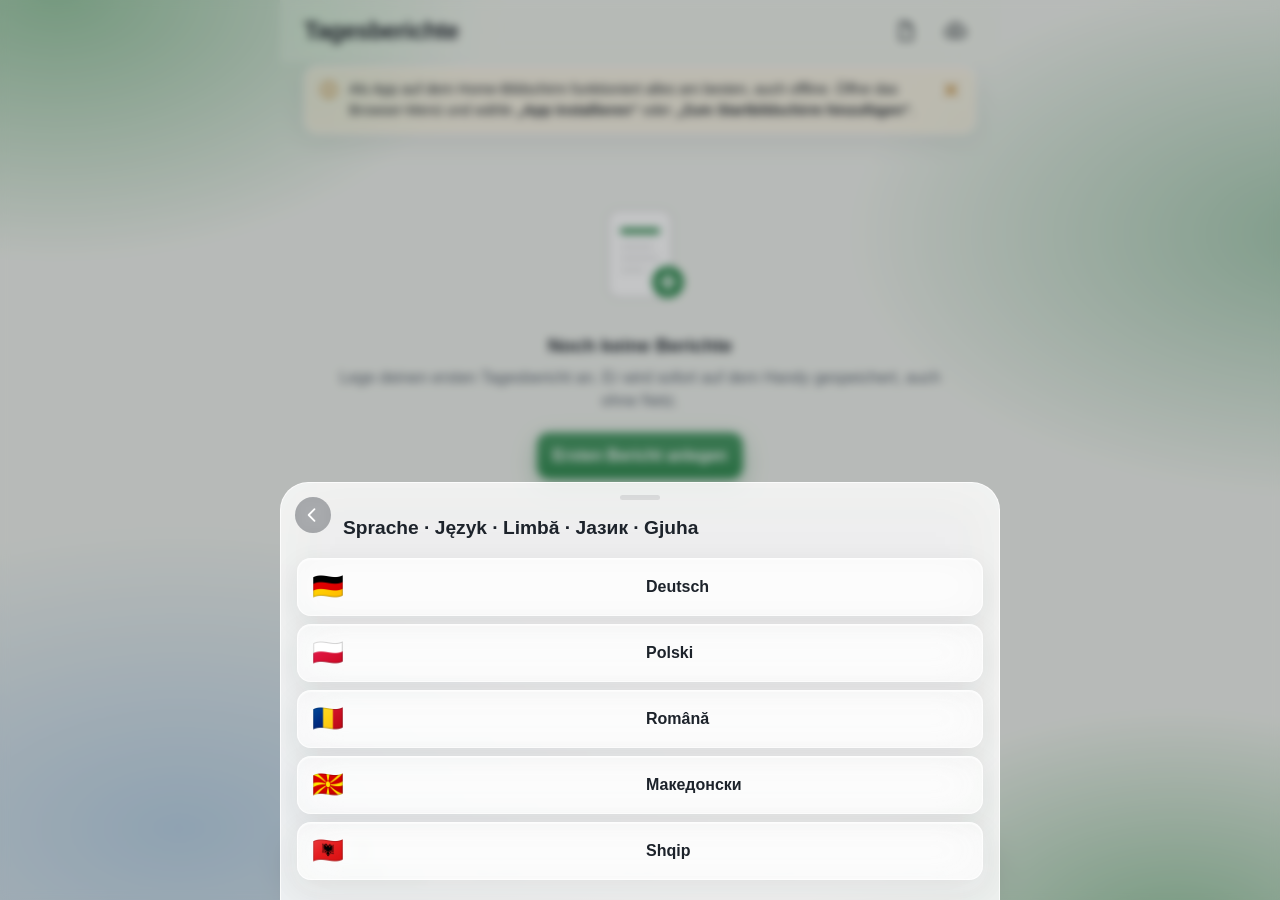
==== commit 43c763b2: "1.74.0: Milchglas-Optik, Akzentfarbe Grün aus dem Firmenlogo Neue Datei glass.css legt sich über app" ====
--- a/index.html
+++ b/index.html
@@ -2,11 +2,11 @@
 <html lang="de">
 <head>
   <meta charset="utf-8">
-  <meta name="viewport" content="width=device-width, initial-scale=1, viewport-fit=cover">
+  <meta name="viewport" content="width=device-width, initial-scale=1, maximum-scale=1, user-scalable=no, viewport-fit=cover">
   <title>Tagesberichte</title>
   <meta name="description" content="Tagesberichte erfassen, offline auf dem Handy speichern und ins GitHub-Repo hochladen.">
-  <meta name="theme-color" content="#f5f2ed" media="(prefers-color-scheme: light)">
-  <meta name="theme-color" content="#14171b" media="(prefers-color-scheme: dark)">
+  <meta name="theme-color" content="#eef1ec" media="(prefers-color-scheme: light)">
+  <meta name="theme-color" content="#101317" media="(prefers-color-scheme: dark)">
   <meta name="apple-mobile-web-app-capable" content="yes">
   <meta name="mobile-web-app-capable" content="yes">
   <meta name="apple-mobile-web-app-status-bar-style" content="default">
@@ -15,6 +15,13 @@
   <link rel="icon" href="icons/icon.svg" type="image/svg+xml">
   <link rel="apple-touch-icon" href="icons/apple-touch-icon.png">
   <link rel="stylesheet" href="app.css">
+  <link rel="stylesheet" href="glass.css">
+  <script>
+    // Ansicht (hell/dunkel) vor dem ersten Zeichnen setzen, damit nichts aufblitzt
+    // iPhone: Zwei-Finger-Zoom der ganzen Seite verhindern (Fotos und Pläne zoomen selbst)
+    ['gesturestart', 'gesturechange', 'gestureend'].forEach(function (n) { document.addEventListener(n, function (e) { e.preventDefault(); }, { passive: false }); });
+    try { var t = JSON.parse(localStorage.getItem('tagesberichte.settings') || '{}').ansicht; if (t === 'hell' || t === 'dunkel') document.documentElement.dataset.theme = t; } catch (e) {}
+  </script>
 </head>
 <body>
   <div id="app" class="app">
--- a/app.css
+++ b/app.css
@@ -20,11 +20,17 @@
   --tabbar-h: 64px;
   --safe-b: env(safe-area-inset-bottom, 0px);
   --safe-t: env(safe-area-inset-top, 0px);
+  /* Gewerke im Baustellen-Zeitplan */
+  --zp-putz: #1c8f7c;
+  --zp-maler: #ad7612;
+  --zp-trocken: #8458c8;
+  --zp-geruest: #3b74c9;
+  --zp-streifen: rgba(29, 35, 43, .12);
   color-scheme: light dark;
 }
 
 @media (prefers-color-scheme: dark) {
-  :root {
+  :root:not([data-theme="hell"]) {
     --bg: #14171b;
     --surface: #1d2127;
     --surface-2: #232830;
@@ -42,23 +48,58 @@
     --danger: #ef6b61;
     --danger-soft: #3d1f1d;
     --shadow: 0 1px 2px rgba(0, 0, 0, .3), 0 4px 16px rgba(0, 0, 0, .25);
+    --zp-putz: #2fae98;
+    --zp-maler: #c99033;
+    --zp-trocken: #9f7ae0;
+    --zp-geruest: #5b93e6;
+    --zp-streifen: rgba(238, 240, 242, .14);
   }
 }
+/* Ansicht in den Einstellungen fest gewählt */
+:root[data-theme="dunkel"] {
+  --bg: #14171b;
+  --surface: #1d2127;
+  --surface-2: #232830;
+  --ink: #eef0f2;
+  --ink-2: #aab1ba;
+  --ink-3: #7c848e;
+  --line: #2e343c;
+  --accent: #f07a35;
+  --accent-ink: #1a0d05;
+  --accent-soft: #3a2518;
+  --ok: #5cc48a;
+  --ok-soft: #1b3326;
+  --warn: #e0a84a;
+  --warn-soft: #3a2f1a;
+  --danger: #ef6b61;
+  --danger-soft: #3d1f1d;
+  --shadow: 0 1px 2px rgba(0, 0, 0, .3), 0 4px 16px rgba(0, 0, 0, .25);
+  --zp-putz: #2fae98;
+  --zp-maler: #c99033;
+  --zp-trocken: #9f7ae0;
+  --zp-geruest: #5b93e6;
+  --zp-streifen: rgba(238, 240, 242, .14);
+  color-scheme: dark;
+}
+:root[data-theme="hell"] { color-scheme: light; }
 
 * { box-sizing: border-box; }
-html, body { margin: 0; height: 100%; }
+html, body { margin: 0; height: 100%; overflow-x: clip; }
+/* Die App selbst lässt sich nicht zoomen und nicht seitlich schieben, nur hoch und runter
+   (Fotos, Pläne, PDFs und breite Tabellen haben eigene Bereiche, siehe dort) */
+html { touch-action: pan-y; }
 body {
   background: var(--bg);
   color: var(--ink);
   font: 16px/1.45 -apple-system, BlinkMacSystemFont, "Segoe UI", Roboto, "Helvetica Neue", Arial, sans-serif;
   -webkit-font-smoothing: antialiased;
   -webkit-tap-highlight-color: transparent;
-  overscroll-behavior-y: none;
+  overscroll-behavior: none;
 }
 button, input, textarea, select { font: inherit; color: inherit; }
 a { color: inherit; }
 
-.app { max-width: 720px; margin: 0 auto; min-height: 100%; }
+.app { max-width: 720px; margin: 0 auto; min-height: 100%; overflow-x: clip; }
 
 /* Kopfzeile */
 .appbar {
@@ -203,6 +244,9 @@
 }
 .field textarea { min-height: 96px; resize: none; line-height: 1.5; }
 .field input[type="date"], .field input[type="time"] { min-height: 46px; }
+input[type="date"], input[type="time"], input[type="month"] { display: block; min-width: 0; max-width: 100%; }
+/* iPhone: Datumsfelder sonst breiter als der Bildschirm und mittig */
+input::-webkit-date-and-time-value { text-align: left; }
 .row { display: grid; gap: 10px; grid-template-columns: minmax(0, 1fr) minmax(0, 1fr); }
 .row.three { grid-template-columns: minmax(0, 1fr) minmax(0, 1fr) minmax(0, .7fr); }
 .row .field > span { white-space: nowrap; overflow: hidden; text-overflow: ellipsis; }
@@ -250,6 +294,8 @@
 .thumb .doc { height: 100%; display: flex; flex-direction: column; align-items: center; justify-content: center; gap: 4px; padding: 8px; text-align: center; }
 .thumb .doc svg { width: 30px; height: 30px; color: var(--accent); }
 .thumb .doc span { font-size: .7rem; font-weight: 600; color: var(--ink-2); word-break: break-all; line-height: 1.2; max-height: 2.4em; overflow: hidden; }
+.thumb .doc.defekt svg, .thumb .doc.defekt span { color: var(--danger); }
+.thumb .doc.defekt span { word-break: normal; max-height: none; }
 .thumb .remove {
   position: absolute; top: 4px; right: 4px; width: 28px; height: 28px; border-radius: 50%;
   border: 0; background: rgba(0, 0, 0, .55); color: #fff; display: grid; place-items: center; cursor: pointer;
@@ -265,6 +311,7 @@
   backdrop-filter: blur(14px); -webkit-backdrop-filter: blur(14px);
   border-top: 1px solid var(--line);
 }
+.tastatur-offen .savebar, .tastatur-offen .tabbar { visibility: hidden; }
 .savebar-inner { max-width: 688px; margin: 0 auto; display: flex; align-items: center; gap: 12px; }
 .savebar .state { flex: 1; min-width: 0; font-size: .82rem; color: var(--ink-2); line-height: 1.3; }
 .savebar .state b { display: block; color: var(--ink); font-size: .9rem; }
@@ -387,6 +434,7 @@
 }
 .pick.current { border-color: var(--accent); box-shadow: 0 0 0 2px color-mix(in srgb, var(--accent) 25%, transparent); }
 .pick[hidden] { display: none; }
+a.pick { color: inherit; text-decoration: none; }
 
 /* Speichern / Abbrechen */
 .savebar-inner .btn { flex: 1; }
@@ -427,6 +475,11 @@
 .pick.check[aria-pressed="true"] .box::after { content: ""; width: 10px; height: 6px; border: solid var(--accent-ink); border-width: 0 0 2.5px 2.5px; transform: translateY(-1px) rotate(-45deg); }
 .crew-sum { border-radius: 12px; background: var(--accent-soft); padding: 8px 12px; margin-bottom: 12px; }
 .crew-sum:empty { display: none; }
+.mat-liste { margin-bottom: 12px; }
+.mat-liste:empty { display: none; }
+.mat-liste .kv { border-bottom: 1px solid var(--line); gap: 12px; }
+.mat-liste .kv b { white-space: nowrap; }
+.mat-gruppe { font-size: .8rem; font-weight: 700; color: var(--accent); margin: 10px 0 2px; }
 .crew-sum .kv { color: var(--ink); }
 .crew-sum .kv small { color: var(--ink-3); }
 .crew-sum .kv.total { border-top: 1px solid color-mix(in srgb, var(--accent) 30%, transparent); margin-top: 4px; padding-top: 8px; color: var(--accent); font-weight: 700; }
@@ -490,7 +543,11 @@
 .pdf-view header b { display: block; white-space: nowrap; overflow: hidden; text-overflow: ellipsis; }
 .pdf-view header small { color: var(--ink-3); font-size: .8rem; }
 .pdf-pages { flex: 1; overflow-y: auto; -webkit-overflow-scrolling: touch; padding: 8px; display: flex; flex-direction: column; align-items: center; gap: 8px; }
-.pdf-pages canvas { background: #fff; box-shadow: 0 2px 10px rgba(0, 0, 0, .35); max-width: 100%; height: auto; }
+.pdf-pages canvas { background: #fff; box-shadow: 0 2px 10px rgba(0, 0, 0, .35); max-width: 100%; height: auto; flex: none; }
+.pdf-pages.gezoomt { overflow: auto; align-items: flex-start; touch-action: pan-x pan-y; }
+.pdf-pages.gezoomt canvas { max-width: none; }
+.pdfv-zoom { display: flex; gap: 6px; flex: none; }
+.pdfv-zoom button { width: 40px; height: 40px; border-radius: 50%; border: 1px solid var(--line); background: var(--surface, transparent); color: var(--ink); font-size: 1.3rem; font-weight: 700; line-height: 1; cursor: pointer; }
 .pdf-pages .hint { color: #e5e7eb; }
 .pdf-view footer { padding: 10px 16px calc(10px + var(--safe-b)); background: var(--bg); border-top: 1px solid var(--line); }
 .lang-pick .flag { font-size: 1.6rem; line-height: 1; }
@@ -508,6 +565,8 @@
 .frei-site { display: flex; gap: 8px; align-items: flex-end; }
 .frei-site .field { flex: 1; min-width: 0; margin-bottom: 14px; }
 .frei-site .btn { margin-bottom: 14px; }
+.site-vorschlag { margin: -6px 0 14px; }
+.site-vorschlag .hint { margin: 0 0 6px; }
 .gewerke { margin-bottom: 12px; }
 .gewerke .chips { margin-bottom: 8px; }
 .gewerke .gw-frei {
@@ -542,12 +601,15 @@
 .mk-top .btn { min-height: 40px; padding: 0 16px; }
 .mk-top .btn.ghost { background: rgba(255,255,255,.1); color: #fff; border-color: transparent; }
 .mk-flaeche { flex: 1; min-height: 0; display: grid; place-items: center; padding: 4px; }
+.mk-markup .mk-flaeche { display: block; padding: 0; }
 .mk-flaeche canvas { touch-action: none; border-radius: 4px; background: #000; }
+.mk-markup .mk-flaeche canvas { display: block; width: 100%; height: 100%; border-radius: 0; background: none; }
 .mk-text { display: flex; gap: 8px; padding: 8px 12px; background: #23272c; }
 .mk-text[hidden] { display: none; }
 .mk-text input { flex: 1; min-width: 0; font-size: 16px; padding: 10px 12px; border-radius: 10px; border: 0; }
 .mk-leiste { padding: 8px 10px calc(var(--safe-b, 0px) + 10px); background: #1f2327; display: grid; gap: 10px; }
 .mk-werkzeuge { display: grid; grid-template-columns: repeat(5, 1fr); gap: 6px; }
+.mk-markup .mk-werkzeuge { grid-template-columns: repeat(var(--n, 6), minmax(0, 1fr)); gap: 2px; }
 .mk-wz { all: unset; display: grid; justify-items: center; gap: 2px; padding: 6px 0; border-radius: 10px; color: #cfd4da; cursor: pointer; font-size: .7rem; }
 .mk-wz svg { width: 24px; height: 24px; }
 .mk-wz[aria-pressed="true"] { background: rgba(255,255,255,.14); color: #fff; }
@@ -607,3 +669,402 @@
 .am-netto { margin-left: auto; text-align: right; color: var(--ink-2); }
 .am-netto b { color: var(--ink); font-size: 1.05rem; white-space: nowrap; }
 .rcard .hours { white-space: nowrap; text-align: right; }
+
+/* Foto-Aufmaß */
+.fa-start { margin-top: 10px; }
+.fa-karten { display: grid; gap: 8px; margin-top: 12px; }
+.fa-karten:empty { display: none; }
+.fa-karte { display: grid; grid-template-columns: 64px 1fr auto auto; gap: 10px; align-items: center; padding: 8px; border: 1px solid var(--line); border-radius: 14px; background: var(--surface-2); }
+.fa-karte-bild { width: 64px; height: 48px; padding: 0; border: 0; border-radius: 8px; overflow: hidden; background: var(--line); display: grid; place-items: center; cursor: pointer; color: var(--ink-3); }
+.fa-karte-bild img { width: 100%; height: 100%; object-fit: cover; }
+.fa-karte-bild svg { width: 22px; height: 22px; }
+.fa-karte-text { display: grid; min-width: 0; }
+.fa-karte-text small { color: var(--ink-2); }
+.fa-karte .btn { min-height: 36px; padding: 6px 10px; }
+.fa-karte .btn svg { width: 18px; height: 18px; }
+.fa-karte .fa-weg { color: var(--danger); width: 32px; height: 32px; }
+.fa-karte .fa-weg svg { width: 18px; height: 18px; }
+
+.fa-hinweis { display: flex; align-items: center; gap: 8px; padding: 6px 12px; font-size: .82rem; line-height: 1.3; color: #e6e9ec; background: #23272c; height: 62px; box-sizing: border-box; overflow: hidden; flex: none; }
+.fa-text { flex: 1; min-width: 0; display: -webkit-box; -webkit-line-clamp: 3; -webkit-box-orient: vertical; overflow: hidden; }
+.fa-knoepfe { display: flex; gap: 6px; }
+.fa-knoepfe .chip { min-height: 32px; padding: 4px 12px; font-size: .82rem; background: rgba(255,255,255,.12); color: #fff; border-color: transparent; }
+.fa-knoepfe .chip[aria-pressed="true"] { background: var(--accent); color: var(--accent-ink); }
+.fa-flaeche { position: relative; }
+.fa-fk { position: absolute; top: 8px; left: 8px; z-index: 1; border-radius: 14px; overflow: hidden; background: #111; box-shadow: 0 6px 20px rgba(0,0,0,.55); border: 2px solid #fff; }
+.fa-fk[hidden] { display: none; }
+.fa-fk canvas { display: block; touch-action: none; cursor: move; }
+.fa-fk-leiste { display: grid; grid-template-columns: repeat(6, 1fr); background: #1f2327; }
+.fa-fk-leiste button { all: unset; text-align: center; padding: 9px 0; color: #fff; font-size: .85rem; cursor: pointer; }
+.fa-fk-leiste button:active { background: rgba(255,255,255,.15); }
+.fa-fk-ok { background: var(--accent) !important; color: var(--accent-ink) !important; font-weight: 700; }
+.fa-fk.nur-lupe { pointer-events: none; }
+.fa-fk.nur-lupe .fa-fk-leiste { display: none; }
+.fa-raster[aria-pressed="true"], .fa-magnet[aria-pressed="true"] { color: #fff; background: rgba(255,255,255,.18); }
+.fa-magnet[aria-pressed="false"] { opacity: .55; }
+.fa-view .mk-leiste { grid-template-columns: minmax(0, 1fr); }
+.fa-view .mk-werkzeuge { grid-template-columns: repeat(6, 1fr); gap: 4px; }
+.fa-view .mk-werkzeuge .mk-wz span { font-size: .64rem; white-space: nowrap; }
+.fa-zwei { grid-template-columns: 1fr 1fr; }
+.fa-regel { flex: 1; min-width: 0; font-size: .74rem; color: #aeb5bd; text-align: center; overflow: hidden; text-overflow: ellipsis; white-space: nowrap; }
+.fa-panel { position: absolute; left: 0; right: 0; bottom: 0; max-height: 72%; overflow-y: auto; z-index: 2; padding: 14px 14px calc(var(--safe-b, 0px) + 14px); background: #1f2327; border-radius: 16px 16px 0 0; box-shadow: 0 -8px 24px rgba(0,0,0,.45); display: grid; gap: 10px; touch-action: pan-y; }
+.fa-panel[hidden] { display: none; }
+.fa-panel-kopf { display: flex; align-items: center; justify-content: space-between; gap: 8px; }
+.fa-panel-knoepfe { display: flex; justify-content: flex-end; gap: 8px; }
+.fa-panel .btn.ghost { background: rgba(255,255,255,.1); color: #fff; border-color: transparent; }
+.fa-feld { display: grid; gap: 4px; font-size: .82rem; color: #cfd4da; }
+.fa-feld input, .fa-feld select { font: inherit; font-size: 16px; padding: 10px 12px; border-radius: 10px; border: 0; background: #fff; color: #111; width: 100%; box-sizing: border-box; }
+.fa-feld .seg { margin: 0; background: rgba(255,255,255,.08); border-color: transparent; }
+.fa-feld .seg button { color: #cfd4da; }
+.fa-zeile { display: grid; gap: 8px; }
+.fa-check { display: flex; align-items: center; gap: 8px; font-size: .88rem; color: #e6e9ec; }
+.fa-check input { width: 20px; height: 20px; }
+.fa-vorschlaege { display: flex; flex-wrap: wrap; gap: 6px; }
+.fa-vorschlaege .chip, .fa-li .chip { min-height: 30px; padding: 4px 10px; font-size: .8rem; background: rgba(255,255,255,.1); color: #fff; border-color: transparent; }
+.fa-klein { margin: 0; font-size: .76rem; color: #aeb5bd; }
+.fa-warn { color: #ffab91; }
+.fa-li { display: grid; grid-template-columns: 14px 1fr auto auto; gap: 8px; align-items: center; padding: 8px 0; border-top: 1px solid rgba(255,255,255,.08); }
+.fa-li > div { display: grid; min-width: 0; }
+.fa-li small { color: #aeb5bd; }
+.fa-dot { width: 12px; height: 12px; border-radius: 50%; background: var(--c); }
+.fa-view .fa-raster span { display: inline; }
+.fa-flaeche { overflow: hidden; }
+.fa-zoomknoepfe { position: absolute; right: 8px; bottom: 8px; display: flex; flex-direction: column; gap: 6px; z-index: 3; }
+.fa-zoomknoepfe button { width: 44px; height: 44px; border-radius: 50%; border: 0; background: rgba(20,22,25,.78); color: #fff; font-size: 1.4rem; line-height: 1; box-shadow: 0 1px 4px rgba(0,0,0,.4); }
+.fa-zoomknoepfe button:active { background: var(--accent); color: var(--accent-ink); }
+.fa-view .fa-bild { touch-action: none; will-change: transform; }
+.fa-view .mk-wz.fa-unnoetig { opacity: .35; }
+.am-ztext { grid-column: 1 / -1; font-size: .8rem; font-weight: 600; color: var(--ink-2); }
+.am-zeile.am-info { display: block; padding: 8px 0 2px; border-bottom: 0; }
+.seg.seg3 { grid-template-columns: repeat(3, 1fr); margin-bottom: 0; }
+
+/* Pläne markieren */
+.mk-markup .mk-flaeche { position: relative; overflow: hidden; }
+.mk-hinweis { position: absolute; left: 10px; right: 64px; top: 8px; z-index: 3; padding: 8px 12px; border-radius: 10px; background: rgba(20,22,25,.82); color: #fff; font-size: .85rem; pointer-events: none; }
+.mk-hinweis[hidden] { display: none; }
+.mk-markup .mk-wz span { font-size: .62rem; white-space: nowrap; }
+.mk-markup .mk-wz svg { width: 22px; height: 22px; }
+.mk-fotowahl { position: absolute; inset: auto 0 0 0; z-index: 5; max-height: 60%; display: flex; flex-direction: column; background: #23272c; border-radius: 16px 16px 0 0; padding: 12px 12px calc(var(--safe-b, 0px) + 12px); box-shadow: 0 -6px 20px rgba(0,0,0,.4); }
+.mk-fotowahl[hidden] { display: none; }
+.mk-fw-kopf { display: flex; align-items: center; justify-content: space-between; gap: 8px; margin-bottom: 10px; }
+.mk-fw-kopf .btn { min-height: 36px; background: rgba(255,255,255,.1); color: #fff; border-color: transparent; }
+.mk-fw-neu { display: grid; grid-template-columns: 1fr 1fr; gap: 8px; margin-bottom: 10px; }
+.mk-fw-neu .btn { min-height: 48px; gap: 6px; justify-content: center; }
+.mk-fw-neu .btn.soft { background: rgba(255,255,255,.12); color: #fff; border-color: transparent; }
+.mk-fw-neu svg { width: 22px; height: 22px; flex: none; }
+.mk-fw-liste { overflow: auto; display: grid; grid-template-columns: repeat(auto-fill, minmax(92px, 1fr)); gap: 8px; }
+.mk-fw-liste button { all: unset; display: grid; gap: 4px; justify-items: center; cursor: pointer; color: #fff; font-size: .8rem; font-weight: 700; }
+.mk-fw-liste img { width: 100%; aspect-ratio: 1; object-fit: cover; border-radius: 10px; }
+/* Pläne an der Baustelle und im Bericht */
+.plan-liste { display: grid; gap: 8px; margin-bottom: 12px; }
+.plan-item { display: flex; align-items: center; gap: 8px; border: 1px solid var(--line); border-radius: 12px; background: var(--surface-2); padding: 4px 6px 4px 4px; }
+.plan-oeffnen { all: unset; flex: 1; min-width: 0; display: flex; align-items: center; gap: 10px; padding: 8px; cursor: pointer; color: var(--accent); }
+.plan-oeffnen svg { width: 24px; height: 24px; flex: none; }
+.plan-oeffnen span { min-width: 0; display: grid; color: var(--ink); }
+.plan-oeffnen b { overflow: hidden; text-overflow: ellipsis; white-space: nowrap; }
+.plan-oeffnen small { color: var(--ink-3); font-size: .78rem; }
+.plan-weg { color: var(--danger); }
+.plan-weg svg { width: 18px; height: 18px; }
+.pm-liste { display: grid; gap: 10px; margin-bottom: 12px; }
+.pm-item { display: grid; grid-template-columns: 112px 1fr; gap: 12px; align-items: center; border: 1px solid var(--line); border-radius: 12px; background: var(--surface-2); padding: 8px; }
+.pm-bild { all: unset; cursor: pointer; }
+.pm-bild img { width: 112px; height: 84px; object-fit: contain; background: #fff; border-radius: 8px; display: block; }
+.pm-text { display: grid; gap: 2px; min-width: 0; }
+.pm-text b { overflow: hidden; text-overflow: ellipsis; white-space: nowrap; }
+.pm-text small { color: var(--ink-2); }
+.pm-knoepfe { display: flex; align-items: center; gap: 6px; margin-top: 6px; }
+.pm-knoepfe .btn { min-height: 34px; padding: 4px 12px; }
+.pm-weg { color: var(--danger); }
+.pm-weg svg { width: 18px; height: 18px; }
+.thumb .foto-nr { position: absolute; right: 4px; bottom: 4px; font-size: .68rem; font-weight: 800; color: #fff; background: var(--accent); padding: 1px 7px; border-radius: 6px; }
+.thumb .auf-plan {
+  position: absolute; top: 40px; left: 4px; width: 32px; height: 32px; border-radius: 50%;
+  border: 0; background: rgba(0, 0, 0, .6); color: #fff; display: grid; place-items: center; cursor: pointer;
+}
+.thumb .auf-plan svg { width: 17px; height: 17px; }
+
+/* Strichstärke im Markier-Editor */
+.mk-markup .mk-farben .mk-rueck { margin-left: auto; }
+.mk-staerke { display: flex; align-items: center; gap: 6px; }
+.mk-st { all: unset; display: flex; align-items: center; gap: 5px; padding: 6px 9px; border-radius: 10px; color: #cfd4da; font-size: .74rem; cursor: pointer; background: rgba(255,255,255,.08); flex: none; }
+.mk-st i { display: block; width: 14px; height: var(--h); border-radius: 4px; background: currentColor; }
+.mk-st[aria-pressed="true"] { background: #fff; color: #16191d; font-weight: 700; }
+.mk-regler { flex: 1; min-width: 60px; accent-color: #e2611b; }
+.mk-markup .fa-zoomknoepfe { bottom: 10px; }
+.mk-ansehen .mk-leiste, .mk-ansehen .mk-fertig { visibility: hidden; }
+.mk-ansehen .mk-leiste { display: none; }
+
+/* Handbuch */
+.handbuch { line-height: 1.55; }
+.handbuch h2 { margin: 18px 0 8px; font-size: 1.1rem; }
+.handbuch h2:first-child, .handbuch h3:first-child { margin-top: 0; }
+.handbuch h3 { margin: 22px 0 8px; font-size: 1.05rem; color: var(--accent); }
+.handbuch p, .handbuch ul, .handbuch ol { margin: 0 0 10px; }
+.handbuch ul, .handbuch ol { padding-left: 1.3em; }
+.handbuch li { margin-bottom: 4px; }
+.handbuch a { color: var(--accent); word-break: break-word; }
+.handbuch code { font-size: .9em; }
+.hb-tabelle { overflow-x: auto; margin: 0 0 12px; touch-action: pan-x pan-y; }
+.hb-tabelle table { border-collapse: collapse; width: 100%; font-size: .9rem; }
+.hb-tabelle th, .hb-tabelle td { text-align: left; vertical-align: top; padding: 6px 8px; border-bottom: 1px solid var(--line, rgba(127,127,127,.25)); }
+.hb-tabelle th { font-weight: 700; }
+
+/* Raumaufmaß (Freihand-Grundriss) */
+.ra-karten { display: grid; gap: 8px; margin-top: 12px; }
+.ra-karten:empty { display: none; }
+.ra-karte-bild { background: #fff; }
+.ra-karte-bild img { object-fit: contain; }
+.ra-view .ra-flaeche { position: relative; display: block; padding: 0; overflow: hidden; background: #fbfcfd; }
+.ra-svg { display: block; width: 100%; height: 100%; touch-action: none; -webkit-user-select: none; user-select: none; -webkit-touch-callout: none; cursor: crosshair; }
+.ra-view .mk-werkzeuge { grid-template-columns: repeat(5, minmax(0, 1fr)); gap: 4px; }
+.ra-view .mk-wz { min-height: 44px; }
+.ra-leiste2 { display: grid; grid-template-columns: repeat(5, minmax(0, 1fr)); gap: 6px; }
+.ra-leiste2 .mk-rueck { flex-direction: column; justify-content: center; gap: 2px; min-height: 40px; padding: 4px 2px; min-width: 0; }
+.ra-leiste2 .mk-rueck span { display: block; max-width: 100%; font-size: .64rem; white-space: nowrap; overflow: hidden; text-overflow: ellipsis; }
+.ra-werte { position: absolute; left: 8px; bottom: 8px; z-index: 2; display: grid; gap: 1px; text-align: left; padding: 7px 11px; border: 0; border-radius: 12px; background: rgba(20,22,25,.82); color: #fff; font: inherit; font-size: .76rem; line-height: 1.3; cursor: pointer; max-width: calc(100% - 76px); }
+.ra-werte[hidden] { display: none; }
+.ra-werte b { font-size: .95rem; }
+.ra-view .fa-panel { max-height: 64%; z-index: 5; }
+.ra-wandzeile .chip { min-height: 32px; padding: 4px 10px; background: rgba(255,255,255,.1); color: #fff; border-color: transparent; }
+.ra-view .seg { grid-template-columns: repeat(auto-fit, minmax(0, 1fr)); }
+.ra-view .seg button[aria-pressed="true"] { background: var(--accent); color: var(--accent-ink); }
+.ra-view .chip[aria-pressed="true"] { background: var(--accent); color: var(--accent-ink); }
+.ra-reihe { display: grid; grid-template-columns: 1fr auto; gap: 8px; align-items: end; }
+.ra-reihe .btn { min-height: 44px; }
+.ra-raster2 { display: grid; grid-template-columns: 1fr 1fr; gap: 8px; }
+.ra-gefahr { color: #ffab91 !important; }
+.ra-wandzeile { display: grid; grid-template-columns: 34px 1fr 96px 40px; gap: 8px; align-items: center; padding: 6px 0; border-top: 1px solid rgba(255,255,255,.08); font-size: .9rem; }
+.ra-wandzeile input { font: inherit; font-size: 16px; padding: 8px 10px; border-radius: 10px; border: 0; background: #fff; color: #111; width: 100%; box-sizing: border-box; text-align: right; }
+.ra-wandzeile input.gemessen { color: #0b57d0; font-weight: 700; }
+.ra-werteliste { display: grid; gap: 2px; padding: 8px 10px; border-radius: 12px; background: rgba(255,255,255,.06); }
+.ra-wert { display: flex; justify-content: space-between; gap: 8px; font-size: .88rem; color: #cfd4da; }
+.ra-wert b { color: #fff; }
+.ra-dialog { position: absolute; inset: 0; z-index: 10; display: grid; place-items: center; padding: 16px; background: rgba(0,0,0,.55); }
+.ra-dialog[hidden] { display: none; }
+.ra-dialog-box { width: min(420px, 100%); max-height: 86%; overflow-y: auto; display: grid; gap: 10px; padding: 16px; border-radius: 16px; background: #23272c; color: #fff; box-shadow: 0 10px 30px rgba(0,0,0,.5); }
+.ra-dialog-box .btn.ghost { background: rgba(255,255,255,.1); color: #fff; border-color: transparent; }
+.ra-wahl { display: grid; gap: 8px; }
+.ra-wahl .btn { display: grid; justify-items: start; gap: 2px; text-align: left; min-height: 52px; padding: 8px 12px; background: rgba(255,255,255,.1); color: #fff; border-color: transparent; }
+.ra-wahl .btn small { color: #cfd4da; font-weight: 400; }
+.ra-wahl .btn:disabled { opacity: .45; }
+.ra-liste { margin: 0; padding-left: 1.2em; display: grid; gap: 4px; font-size: .88rem; }
+
+/* Urlaubskalender */
+.st-zahl, .tab-zahl {
+  display: inline-grid; place-items: center; min-width: 18px; height: 18px; padding: 0 5px;
+  border-radius: 999px; background: var(--danger); color: #fff; font-size: .7rem; font-weight: 750;
+}
+.tabbar a { position: relative; }
+.tab-zahl { position: absolute; top: 2px; left: calc(50% + 6px); }
+.uk { background: var(--surface); border-radius: var(--radius); box-shadow: var(--shadow); padding: 8px 6px; }
+.uk-kopf, .uk-woche { display: grid; grid-template-columns: 30px repeat(7, minmax(0, 1fr)); gap: 3px; }
+.uk-kopf span { text-align: center; font-size: .72rem; font-weight: 700; color: var(--ink-3); padding: 2px 0 6px; }
+.uk-woche { margin-bottom: 3px; }
+.uk-kw { display: grid; place-items: center; font-size: .72rem; font-weight: 700; color: var(--ink-3); }
+.uk-tag {
+  border: 0; background: var(--surface-2); color: var(--ink); border-radius: 9px; min-height: 44px; padding: 3px 0;
+  display: flex; flex-direction: column; align-items: center; justify-content: center; gap: 1px; cursor: pointer;
+  font-variant-numeric: tabular-nums;
+}
+.uk-tag b { font-size: .95rem; font-weight: 650; }
+.uk-tag small { font-size: .58rem; font-weight: 700; line-height: 1; max-width: 100%; overflow: hidden; white-space: nowrap; }
+.uk-tag.we { background: transparent; color: var(--ink-3); }
+.uk-tag.fremd { opacity: .35; }
+.uk-tag.ft { color: var(--danger); background: var(--danger-soft); }
+.uk-tag.u-beantragt { background: var(--warn-soft); color: var(--warn); box-shadow: inset 0 0 0 2px var(--warn); }
+.uk-tag.u-genehmigt { background: var(--ok); color: #fff; }
+.uk-tag.u-betrieb { background: #2f6fb3; color: #fff; }
+.uk-tag.u-abgelehnt { text-decoration: line-through; color: var(--ink-3); }
+.uk-tag.heute b { text-decoration: underline; text-underline-offset: 3px; }
+.uk-tag.auswahl { box-shadow: inset 0 0 0 3px var(--accent); }
+.uk-legende { display: flex; flex-wrap: wrap; gap: 6px 14px; margin: 10px 4px 0; font-size: .78rem; color: var(--ink-2); font-weight: 600; }
+.uk-legende i { display: inline-block; width: 12px; height: 12px; border-radius: 4px; margin-right: 5px; vertical-align: -1px; }
+.uk-legende i.u-beantragt { background: var(--warn-soft); box-shadow: inset 0 0 0 2px var(--warn); }
+.uk-legende i.u-genehmigt { background: var(--ok); }
+.uk-legende i.u-betrieb { background: #2f6fb3; }
+.uk-legende i.ft { background: var(--danger-soft); box-shadow: inset 0 0 0 2px var(--danger); }
+.uk-feiertage { margin: 4px 4px 0; font-size: .85rem; color: var(--danger); }
+.uk-feiertage b { display: inline-block; min-width: 46px; }
+.urlaub-karte { text-align: left; border: 0; width: 100%; }
+.uk-knoepfe { display: grid; grid-template-columns: 1fr 1fr; gap: 8px; margin-top: 10px; }
+
+/* Schieber „Abgerechnet“ auf Rapport-Karten (nur Administrator) */
+.abg { display: inline-flex; align-items: center; gap: 6px; margin: -6px -6px -6px auto; padding: 6px; color: var(--ink-3); cursor: pointer; -webkit-tap-highlight-color: transparent; }
+.abg i { position: relative; width: 34px; height: 20px; flex: none; border-radius: 999px; background: var(--line); transition: background .2s; }
+.abg i::after { content: ""; position: absolute; left: 3px; top: 3px; width: 14px; height: 14px; border-radius: 50%; background: #fff; box-shadow: 0 1px 2px rgba(0, 0, 0, .25); transition: transform .2s; }
+.abg[aria-checked="true"] { color: var(--ok); }
+.abg[aria-checked="true"] i { background: var(--ok); }
+.abg[aria-checked="true"] i::after { transform: translateX(14px); }
+.pdfv-abg { margin-bottom: 8px; }
+
+/* Baustellen-Zeitplan */
+.zp-karte { padding: 14px 12px; }
+.zp-kopf { display: flex; align-items: center; justify-content: space-between; gap: 8px; margin-bottom: 4px; }
+.zp-kopf h2 { margin: 0; font-size: .82rem; font-weight: 750; color: var(--ink-2); text-transform: uppercase; letter-spacing: .06em; }
+.appbar #bs-ansicht { flex: 0 0 auto; margin: 0; padding: 3px; }
+.appbar #bs-ansicht button { padding: 7px 12px; font-size: .88rem; }
+.seg.zp-raster { margin: 0; padding: 3px; grid-template-columns: 1fr 1fr; }
+.seg.zp-raster button { padding: 5px 12px; font-size: .82rem; }
+.zp-nav { margin: 6px 0 8px; }
+.zp-heute { all: unset; cursor: pointer; text-align: center; display: grid; }
+.zp-heute small { font-size: .74rem; color: var(--ink-3); font-weight: 600; }
+.zp-scroll { overflow-x: auto; margin: 0 -12px; padding: 0 12px; -webkit-overflow-scrolling: touch; }
+.zp-gt { display: grid; grid-template-columns: 108px repeat(8, 52px); font-variant-numeric: tabular-nums; }
+.zp-h { font-size: .7rem; color: var(--ink-3); text-align: center; padding: 4px 0; border-bottom: 1px solid var(--line); line-height: 1.25; }
+.zp-h b { display: block; color: var(--ink-2); font-size: .75rem; }
+.zp-ecke { position: sticky; left: 0; z-index: 3; background: var(--surface); }
+.zp-lbl { all: unset; box-sizing: border-box; cursor: pointer; position: sticky; left: 0; z-index: 2; background: var(--surface); padding: 7px 6px 7px 0; border-bottom: 1px solid var(--line); min-width: 0; display: grid; align-content: center; line-height: 1.25; }
+.zp-lbl b { font-size: .82rem; overflow: hidden; text-overflow: ellipsis; white-space: nowrap; }
+.zp-lbl small { font-size: .7rem; color: var(--ink-3); overflow: hidden; text-overflow: ellipsis; white-space: nowrap; }
+.zp-fuss { cursor: default; }
+.zp-lane { grid-column: 2 / span 8; position: relative; height: 52px; border-bottom: 1px solid var(--line); cursor: pointer;
+  background-image: linear-gradient(to right, var(--line) 1px, transparent 1px); background-size: 52px 100%; }
+.zp-gband { position: absolute; top: 5px; height: 9px; border-radius: 3px; border: 1px solid var(--zp-geruest); opacity: .8;
+  background: repeating-linear-gradient(135deg, var(--zp-geruest) 0 2px, transparent 2px 6px); }
+.zp-teil { position: absolute; top: 18px; height: 26px; line-height: 26px; color: #fff; font-size: .66rem; font-weight: 700;
+  overflow: hidden; white-space: nowrap; text-overflow: ellipsis; border-right: 1px solid var(--surface); padding: 0 5px; }
+.zp-teil.erst { border-radius: 6px 0 0 6px; }
+.zp-teil.letzt { border-radius: 0 6px 6px 0; }
+.zp-teil.erst.letzt { border-radius: 6px; }
+.zp-teil.warten, .zp-dc.warten { background: repeating-linear-gradient(135deg, var(--zp-streifen) 0 4px, transparent 4px 8px); color: var(--ink-2); box-shadow: inset 0 0 0 1px var(--line); }
+.zp-teil.stand, .zp-dc.stand { background: repeating-linear-gradient(135deg, var(--zp-geruest) 0 3px, transparent 3px 8px); color: var(--ink); box-shadow: inset 0 0 0 1px var(--zp-geruest); }
+.zp-teil.konflikt, .zp-dc.konflikt { box-shadow: inset 0 0 0 2px var(--danger); }
+.zp-last { height: 58px; cursor: default; }
+.zp-100 { position: absolute; left: 0; right: 0; border-top: 1.5px dashed var(--ink-3); opacity: .6; }
+.zp-lbar { position: absolute; bottom: 6px; width: 38px; border-radius: 5px 5px 2px 2px; }
+.zp-lpct { position: absolute; top: 2px; width: 52px; text-align: center; font-size: .68rem; font-weight: 700; }
+.zp-legende { display: flex; flex-wrap: wrap; gap: 6px 12px; font-size: .74rem; color: var(--ink-2); margin-top: 10px; }
+.zp-legende span { display: inline-flex; align-items: center; gap: 5px; }
+.zp-legende i { width: 11px; height: 11px; border-radius: 3px; display: inline-block; }
+.zp-legende i.warten { background: repeating-linear-gradient(135deg, var(--ink-3) 0 2px, transparent 2px 4px); }
+.zp-legende i.stand { background: repeating-linear-gradient(135deg, var(--zp-geruest) 0 2px, transparent 2px 4px); }
+.zp-legende i.konflikt { box-shadow: inset 0 0 0 2px var(--danger); }
+.zp-legende i.urlaub { background: repeating-linear-gradient(135deg, var(--zp-streifen) 0 3px, transparent 3px 6px); border: 1px solid var(--line); }
+.zp-tag { font-size: .66rem; font-weight: 700; border-radius: 999px; padding: 1px 6px; background: var(--zp-geruest); color: #fff; vertical-align: 1px; }
+/* Tagesansicht */
+.zp-dt { display: grid; grid-template-columns: 84px repeat(5, minmax(0, 1fr)); font-variant-numeric: tabular-nums; }
+.zp-dt .zp-lbl { position: static; }
+.zp-dc { margin: 6px 2px; min-height: 40px; border-radius: 7px; border: 0; color: #fff; font: inherit; font-size: .82rem; font-weight: 700; line-height: 1.05;
+  display: flex; flex-direction: column; align-items: center; justify-content: center; overflow: hidden; padding: 2px 1px; }
+button.zp-dc { cursor: pointer; }
+.zp-dc b { font-size: .58rem; max-width: 100%; overflow: hidden; white-space: nowrap; text-overflow: ellipsis; padding: 0 2px; }
+.zp-dc small { font-size: .58rem; font-weight: 600; opacity: .9; }
+.zp-dc.leer { background: var(--surface-2); }
+.zp-dc.aus { background: transparent; color: var(--ink-3); }
+.zp-dl { display: flex; flex-direction: column; align-items: center; justify-content: flex-end; gap: 2px; font-size: .68rem; font-weight: 700; padding: 6px 0 4px; height: 56px; }
+.zp-dl i { display: block; width: 60%; border-radius: 4px 4px 2px 2px; }
+.zp-tage { display: grid; grid-template-columns: repeat(5, 1fr); gap: 4px; margin-top: 10px; }
+.zp-tage .zp-dl { height: 72px; }
+.zp-tage .zp-dl small { color: var(--ink-3); font-weight: 500; font-size: .66rem; white-space: nowrap; }
+/* Plantafel */
+.zp-pt { display: grid; grid-template-columns: 104px repeat(8, 48px); font-variant-numeric: tabular-nums; }
+.zp-grp { grid-column: 1 / -1; font-size: .7rem; text-transform: uppercase; letter-spacing: .06em; font-weight: 750; padding: 10px 0 4px; }
+.zp-plbl { position: sticky; left: 0; z-index: 2; background: var(--surface); font-size: .8rem; padding: 4px 4px 4px 0; white-space: nowrap; overflow: hidden; text-overflow: ellipsis; display: flex; align-items: center; }
+.zp-zelle { margin: 2px; height: 34px; border-radius: 6px; border: 0; font: inherit; font-size: .74rem; font-weight: 700; color: #fff; cursor: pointer;
+  display: flex; flex-direction: column; align-items: center; justify-content: center; line-height: 1.05; overflow: hidden; padding: 0; }
+.zp-zelle small { font-size: .52rem; font-weight: 700; opacity: .95; max-width: 100%; overflow: hidden; white-space: nowrap; }
+.zp-zelle.frei { background: var(--surface-2); color: var(--ink-3); font-weight: 600; }
+.zp-zelle.urlaub { background: repeating-linear-gradient(135deg, var(--zp-streifen) 0 4px, transparent 4px 8px); color: var(--ink-2); }
+.zp-zelle.konflikt { box-shadow: inset 0 0 0 2px var(--danger); }
+/* Auslastung */
+.chips.zp-wochen { flex-wrap: nowrap; overflow-x: auto; padding-bottom: 4px; margin-bottom: 10px; }
+.chips.zp-wochen .chip { white-space: nowrap; padding: 6px 11px; font-size: .82rem; }
+.zp-gross { display: flex; align-items: baseline; gap: 8px; }
+.zp-gross b { font-size: 2rem; line-height: 1.1; font-variant-numeric: tabular-nums; }
+.zp-chart { position: relative; height: 140px; display: grid; grid-template-columns: repeat(8, 1fr); gap: 4px; align-items: end; }
+.zp-ref { position: absolute; left: 0; right: 0; border-top: 1.5px dashed var(--ink-3); opacity: .6; pointer-events: none; }
+.zp-ref span { position: absolute; right: 0; top: -15px; font-size: .62rem; color: var(--ink-3); }
+.zp-saeule { all: unset; cursor: pointer; display: flex; flex-direction: column; align-items: center; justify-content: flex-end; height: 100%; }
+.zp-stapel { width: 70%; display: flex; flex-direction: column-reverse; border-radius: 4px 4px 2px 2px; overflow: hidden; min-height: 2px; background: var(--line); }
+.zp-stapel i { display: block; }
+.zp-saeule small { font-size: .66rem; color: var(--ink-3); margin-top: 3px; height: 13px; }
+.zp-saeule.gewaehlt .zp-stapel { outline: 2px solid var(--ink); outline-offset: 1px; }
+.zp-saeule.gewaehlt small { color: var(--ink); font-weight: 700; }
+.zp-alarm { border-radius: 10px; padding: 8px 10px; font-size: .84rem; margin-bottom: 6px; background: var(--danger-soft); color: var(--danger); }
+.zp-alarm.ok { background: var(--ok-soft); color: var(--ok); }
+.zp-punkt { width: 12px; height: 12px; border-radius: 4px; display: inline-block; flex: none; vertical-align: -1px; margin-right: 6px; }
+.zp-punkt.warten { background: repeating-linear-gradient(135deg, var(--ink-3) 0 2px, transparent 2px 4px); box-shadow: inset 0 0 0 1px var(--ink-3); }
+.zp-rot { color: var(--danger); font-weight: 650; }
+.zp-gelb { color: var(--warn); font-weight: 600; }
+.zp-info { background: var(--surface-2); border: 1px solid var(--line); border-radius: 12px; padding: 10px 12px; font-size: .86rem; margin: 10px 0; line-height: 1.45; }
+.zp-info small { color: var(--ink-3); }
+.zp-kv { padding: 6px 0; border-bottom: 1px solid var(--line); }
+.zp-kv:last-child { border-bottom: 0; }
+.zp-kv small { color: var(--ink-3); }
+/* Abschnitte */
+.zp-ab { display: grid; grid-template-columns: 14px minmax(0, 1fr) auto; gap: 8px; align-items: center; padding: 9px 0; border-bottom: 1px solid var(--line); font-size: .9rem; }
+.zp-ab:last-of-type { border-bottom: 0; }
+.zp-ab > span:nth-child(2) { display: grid; min-width: 0; }
+.zp-ab small { color: var(--ink-3); font-size: .78rem; }
+.zp-ab small.zp-rot { color: var(--danger); }
+.zp-ab.knopf { all: unset; box-sizing: border-box; width: 100%; cursor: pointer; display: grid; grid-template-columns: 14px minmax(0, 1fr) 20px; gap: 8px; align-items: center; padding: 9px 0; border-bottom: 1px solid var(--line); }
+.zp-ab.knopf svg { width: 18px; height: 18px; color: var(--ink-3); }
+.zp-ab-zeile { display: flex; align-items: center; gap: 2px; border-bottom: 1px solid var(--line); }
+.zp-ab-zeile .zp-ab.knopf { flex: 1; min-width: 0; border-bottom: 0; }
+.zp-ab-zeile .zp-ab-weg { flex: none; width: 36px; height: 36px; margin-right: -6px; color: var(--ink-3); }
+.zp-ab-zeile .zp-ab-weg svg { width: 16px; height: 16px; }
+.zp-ab-zeile .zp-ab-weg:hover { color: var(--danger); }
+.zp-schieben { display: flex; gap: 4px; }
+.zp-schieben .chip { padding: 5px 8px; font-size: .76rem; }
+.zp-person { display: grid; grid-template-columns: 22px minmax(0, 1fr) auto; gap: 8px; align-items: center; padding: 7px 0; border-bottom: 1px solid var(--line); cursor: pointer; }
+.zp-person input[type=checkbox] { width: 20px; height: 20px; accent-color: var(--accent); }
+.zp-person span { display: grid; min-width: 0; }
+.zp-person small { color: var(--ink-3); font-size: .76rem; }
+.zp-h-box { display: flex !important; grid-auto-flow: column; align-items: center; gap: 3px; font-size: .82rem; color: var(--ink-2); }
+.zp-h-in { width: 44px; text-align: center; border: 1px solid var(--line); background: var(--surface-2); border-radius: 8px; padding: 6px 2px; }
+.zp-mat { display: grid; grid-template-columns: minmax(0, 1fr) minmax(0, 1fr) 56px 36px; gap: 6px; align-items: center; padding-bottom: 10px; margin-bottom: 10px; border-bottom: 1px dashed var(--line); }
+.zp-mat .m-text { grid-column: 1 / -1; }
+.zp-mat input { width: 100%; min-width: 0; border: 1px solid var(--line); background: var(--surface-2); border-radius: 10px; padding: 9px 6px; }
+.zp-sheet > h2:first-child { padding-left: 46px; min-height: 36px; display: flex; align-items: center; flex-wrap: wrap; gap: 6px; }
+
+/* Alle Seiten eines PDFs untereinander */
+.ps-view { position: fixed; inset: 0; z-index: 60; display: flex; flex-direction: column; background: #16191d; color: #fff; }
+.ps-view .mk-top b { flex: 1; min-width: 0; text-align: center; white-space: nowrap; overflow: hidden; text-overflow: ellipsis; }
+.ps-anzahl { font-size: .85rem; color: rgba(255,255,255,.7); white-space: nowrap; }
+.ps-hinweis { margin: 0 16px 8px; font-size: .9rem; color: rgba(255,255,255,.85); }
+.ps-liste { flex: 1; overflow: auto; -webkit-overflow-scrolling: touch; touch-action: pan-x pan-y; overscroll-behavior: contain; padding: 4px 12px calc(16px + var(--safe-b, 0px)); }
+.ps-inhalt { margin: 0 auto; display: grid; gap: 14px; align-content: start; }
+.ps-seite { width: 100%; color: inherit; display: grid; gap: 6px; -webkit-user-select: none; user-select: none; -webkit-touch-callout: none; }
+.ps-seite.waehlbar { cursor: pointer; }
+.ps-bild { width: 100%; background: #fff; border-radius: 4px; overflow: hidden; display: flex; align-items: center; justify-content: center; color: #666; font-size: .85rem; }
+.ps-bild img { width: 100%; height: 100%; display: block; object-fit: contain; pointer-events: none; }
+.ps-seite > span { font-size: .85rem; color: rgba(255,255,255,.75); text-align: center; }
+
+/* Excel/CSV und andere Dateien ansehen */
+.tab-view { background: var(--bg); }
+.tab-blaetter { display: flex; gap: 6px; overflow-x: auto; padding: 8px 12px; border-bottom: 1px solid var(--line); flex: none; }
+.tab-blaetter .chip { flex: none; }
+.tab-inhalt { flex: 1; overflow: auto; -webkit-overflow-scrolling: touch; touch-action: pan-x pan-y; overscroll-behavior: contain; font-size: 13px; background: var(--surface); }
+.tab-meldung { margin: 24px 16px; text-align: center; font-size: .95rem; }
+.tab-tabelle { border-collapse: collapse; font-size: 1em; color: var(--ink); }
+.tab-tabelle td, .tab-tabelle th { border: 1px solid var(--line); padding: .25em .5em; white-space: pre-wrap; max-width: 24em; vertical-align: top; text-align: left; }
+.tab-tabelle th { background: var(--bg); color: var(--ink-3); font-weight: 600; text-align: center; position: sticky; z-index: 1; }
+.tab-tabelle thead th { top: 0; }
+.tab-tabelle tbody th { left: 0; }
+.tab-tabelle thead th:first-child { left: 0; z-index: 2; }
+
+/* Mindmap der App */
+.mindmap .hint { margin: 0 0 6px; }
+.mm-karte { max-width: 560px; margin: 0 auto; }
+.mm-karte svg { width: 100%; height: auto; display: block; overflow: visible; }
+.mm-ast { cursor: pointer; outline: none; }
+.mm-ast.aktiv rect, .mm-ast:focus-visible rect { stroke: var(--ink); stroke-width: 2.5; }
+.mm-name { font-size: 14px; font-weight: 700; pointer-events: none; }
+.mm-zahl { font-size: 11px; font-weight: 700; pointer-events: none; }
+.mm-mitte { font-size: 16px; font-weight: 800; }
+.mm-version { font-size: 13px; font-weight: 600; opacity: .9; }
+.mm-knoepfe { justify-content: center; margin: 10px 0 14px; }
+.mm-baeume { display: grid; gap: 14px; }
+.mm-baum { background: var(--surface); border: 1px solid var(--line); border-radius: var(--radius); padding: 14px; min-width: 0; scroll-margin-top: 70px; }
+.mm-kopf { display: flex; align-items: center; gap: 8px; flex-wrap: wrap; }
+.mm-pill { background: var(--mm-farbe); color: #fff; font-weight: 700; padding: 4px 12px; border-radius: 999px; }
+.mm-nb { color: var(--ink-2); font-size: .85rem; }
+.mm-zu { margin-left: auto; border: none; background: none; color: var(--ink-2); font-size: 1.4rem; line-height: 1; padding: 4px 8px; cursor: pointer; }
+.mm-zweige { list-style: none; margin: 10px 0 0 14px; padding: 0; }
+.mm-zweige > li { position: relative; padding: 5px 0 5px 22px; }
+.mm-zweige > li::before { content: ""; position: absolute; left: 0; top: 0; bottom: 0; border-left: 2px solid var(--mm-farbe); opacity: .6; }
+.mm-zweige > li:last-child::before { bottom: auto; height: 20px; }
+.mm-zweige > li::after { content: ""; position: absolute; left: 0; top: 20px; width: 16px; border-top: 2px solid var(--mm-farbe); opacity: .6; }
+.mm-blatt { display: inline-block; border: 1.5px solid var(--mm-farbe); border-radius: 10px; padding: 5px 10px; background: color-mix(in srgb, var(--mm-farbe) 8%, var(--surface)); }
+.mm-blatt small { display: block; color: var(--ink-2); font-size: .85rem; line-height: 1.35; }
+.mm-tag { display: inline-block; font-size: .68rem; font-weight: 700; letter-spacing: .05em; text-transform: uppercase; color: var(--ink-2); border: 1px solid var(--line); border-radius: 4px; padding: 0 5px; margin-left: 6px; vertical-align: 2px; }
--- a/glass.css
+++ b/glass.css
@@ -0,0 +1,133 @@
+/* Milchglas-Optik (ab 1.73.0): legt sich über app.css.
+   Hintergrund mit weichen Farbflächen, darauf halbdurchsichtige, verschwommene Flächen.
+   Akzentfarbe ist das Grün aus dem Firmenlogo. */
+:root {
+  --accent: #2f8a4f;
+  --accent-soft: #e3f2e7;
+  --glass: rgba(255, 255, 255, .46);
+  --glass-strong: rgba(255, 255, 255, .84);
+  --glass-field: rgba(255, 255, 255, .55);
+  --glass-rand: rgba(255, 255, 255, .75);
+  --glass-linie: rgba(29, 35, 43, .08);
+  --glass-blur: blur(22px) saturate(1.7);
+  --glass-schatten: 0 1px 1px rgba(255, 255, 255, .6) inset, 0 8px 28px rgba(29, 35, 43, .08);
+  --glass-fleck-1: rgba(78, 160, 98, .55);
+  --glass-fleck-2: color-mix(in srgb, var(--accent) 40%, transparent);
+  --glass-fleck-3: rgba(120, 170, 220, .45);
+  --bg: #eef1ec;
+  --line: rgba(29, 35, 43, .10);
+  --radius: 20px;
+}
+@media (prefers-color-scheme: dark) {
+  :root:not([data-theme="hell"]) {
+    --accent: #56b874;
+    --accent-ink: #0b1a10;
+    --accent-soft: #1c3324;
+    --glass: rgba(34, 39, 46, .55);
+    --glass-strong: rgba(34, 39, 46, .86);
+    --glass-field: rgba(255, 255, 255, .06);
+    --glass-rand: rgba(255, 255, 255, .10);
+    --glass-linie: rgba(255, 255, 255, .08);
+    --glass-schatten: 0 1px 0 rgba(255, 255, 255, .06) inset, 0 8px 28px rgba(0, 0, 0, .35);
+    --glass-fleck-1: rgba(70, 150, 90, .30);
+    --glass-fleck-3: rgba(70, 110, 170, .28);
+    --bg: #101317;
+    --line: rgba(255, 255, 255, .10);
+  }
+}
+:root[data-theme="dunkel"] {
+  --accent: #56b874;
+  --accent-ink: #0b1a10;
+  --accent-soft: #1c3324;
+  --glass: rgba(34, 39, 46, .55);
+  --glass-strong: rgba(34, 39, 46, .86);
+  --glass-field: rgba(255, 255, 255, .06);
+  --glass-rand: rgba(255, 255, 255, .10);
+  --glass-linie: rgba(255, 255, 255, .08);
+  --glass-schatten: 0 1px 0 rgba(255, 255, 255, .06) inset, 0 8px 28px rgba(0, 0, 0, .35);
+  --glass-fleck-1: rgba(70, 150, 90, .30);
+  --glass-fleck-3: rgba(70, 110, 170, .28);
+  --bg: #101317;
+  --line: rgba(255, 255, 255, .10);
+}
+
+/* Farbflächen hinter allem; fest stehend, damit das Glas beim Scrollen „schwimmt“ */
+body::before {
+  content: ""; position: fixed; inset: -10%; z-index: -1; pointer-events: none;
+  background:
+    radial-gradient(40% 35% at 12% 8%, var(--glass-fleck-1), transparent 70%),
+    radial-gradient(45% 35% at 95% 30%, var(--glass-fleck-2), transparent 70%),
+    radial-gradient(50% 40% at 20% 85%, var(--glass-fleck-3), transparent 70%),
+    radial-gradient(35% 30% at 85% 95%, var(--glass-fleck-1), transparent 70%),
+    var(--bg);
+}
+body { background: var(--bg); }
+.app { position: relative; z-index: 0; }
+
+/* Glasflächen */
+.stat, .rcard, .scard, .section, .pick, .menu, .crew, .banner, .site-pick, .search {
+  background: var(--glass);
+  backdrop-filter: var(--glass-blur); -webkit-backdrop-filter: var(--glass-blur);
+  border: 1px solid var(--glass-rand);
+  box-shadow: var(--glass-schatten);
+}
+.section { border-radius: 22px; }
+.stat { border-radius: 18px; }
+.crew, .site-pick, .search { box-shadow: none; background: var(--glass-field); }
+.banner { background: color-mix(in srgb, var(--warn-soft) 60%, transparent); }
+
+/* Kopf- und Fußleiste: stärker verschwommen */
+.appbar {
+  background: color-mix(in srgb, var(--bg) 35%, transparent);
+  backdrop-filter: blur(24px) saturate(1.8); -webkit-backdrop-filter: blur(24px) saturate(1.8);
+}
+.tabbar, .savebar {
+  left: 8px; right: 8px; bottom: calc(var(--safe-b) + 8px);
+  height: var(--tabbar-h); padding-bottom: 0;
+  max-width: 696px; margin: 0 auto;
+  border-radius: 24px;
+  background: var(--glass-strong);
+  backdrop-filter: blur(34px) saturate(1.8); -webkit-backdrop-filter: blur(34px) saturate(1.8);
+  border: 1px solid var(--glass-rand);
+  box-shadow: var(--glass-schatten), 0 12px 40px rgba(29, 35, 43, .14);
+}
+.savebar { height: auto; padding: 10px 12px; }
+.tabbar a { font-size: .68rem; letter-spacing: -.01em; }
+.tabbar a.active { position: relative; }
+.tabbar a.active::before {
+  content: ""; position: absolute; inset: -6px 2px; z-index: -1; border-radius: 16px;
+  background: color-mix(in srgb, var(--accent) 14%, transparent);
+}
+
+/* Eingabefelder und Knöpfe */
+.field input, .field textarea, .field select, .chip {
+  background: var(--glass-field); border-color: var(--glass-linie);
+}
+.field input:focus, .field textarea:focus { background: var(--glass-strong); }
+.btn.ghost { background: var(--glass-field); border-color: var(--glass-rand); backdrop-filter: blur(12px); -webkit-backdrop-filter: blur(12px); }
+.btn.primary, .fab, .chip[aria-pressed="true"] {
+  background: linear-gradient(180deg, color-mix(in srgb, var(--accent) 88%, #fff), var(--accent));
+  box-shadow: 0 1px 0 rgba(255, 255, 255, .35) inset, 0 8px 22px color-mix(in srgb, var(--accent) 35%, transparent);
+}
+.fab { border: 1px solid color-mix(in srgb, var(--accent) 70%, #fff); bottom: calc(var(--tabbar-h) + var(--safe-b) + 24px); }
+.rcard .date, .scard .sicon { background: color-mix(in srgb, var(--accent) 13%, transparent); border: 1px solid color-mix(in srgb, var(--accent) 18%, transparent); }
+
+/* Auswahl-Blatt von unten */
+.sheet-backdrop.open { background: rgba(20, 24, 28, .25); backdrop-filter: blur(4px); -webkit-backdrop-filter: blur(4px); }
+.sheet {
+  background: var(--glass-strong);
+  backdrop-filter: blur(30px) saturate(1.8); -webkit-backdrop-filter: blur(30px) saturate(1.8);
+  border: 1px solid var(--glass-rand); border-bottom: 0;
+  border-radius: 28px 28px 0 0;
+}
+.sheet .section { background: var(--glass-field); }
+.toast {
+  background: color-mix(in srgb, var(--ink) 78%, transparent);
+  backdrop-filter: blur(16px); -webkit-backdrop-filter: blur(16px);
+}
+.view { padding-bottom: calc(var(--tabbar-h) + var(--safe-b) + 110px); }
+.seg { background: var(--glass-field); border: 1px solid var(--glass-rand); backdrop-filter: blur(12px); -webkit-backdrop-filter: blur(12px); }
+.seg button[aria-checked="true"] {
+  background: linear-gradient(180deg, color-mix(in srgb, var(--accent) 88%, #fff), var(--accent));
+  color: var(--accent-ink); box-shadow: 0 1px 0 rgba(255, 255, 255, .35) inset, 0 6px 16px color-mix(in srgb, var(--accent) 30%, transparent);
+}
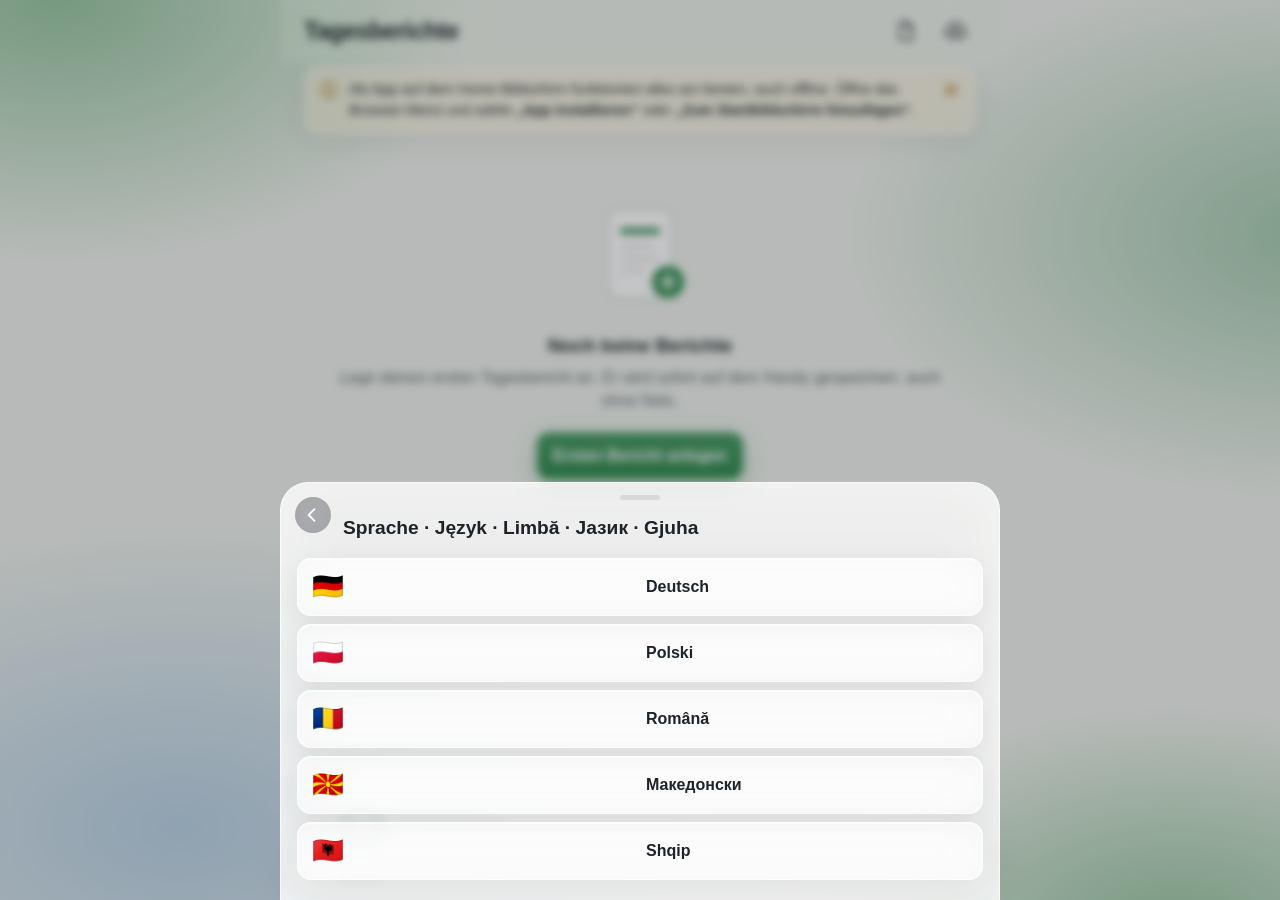
==== commit c6620ecd: "1.81.1: Neues App-Symbol für den Home-Bildschirm Tomeks Bild (Blau-Grün, Kamerablende, MT+-Blatt, Pf" ====
--- a/index.html
+++ b/index.html
@@ -12,7 +12,7 @@
   <meta name="apple-mobile-web-app-status-bar-style" content="default">
   <meta name="apple-mobile-web-app-title" content="Berichte">
   <link rel="manifest" href="manifest.webmanifest">
-  <link rel="icon" href="icons/icon.svg" type="image/svg+xml">
+  <link rel="icon" href="icons/favicon-48.png" type="image/png" sizes="48x48">
   <link rel="apple-touch-icon" href="icons/apple-touch-icon.png">
   <link rel="stylesheet" href="app.css">
   <link rel="stylesheet" href="glass.css">
--- a/app.css
+++ b/app.css
@@ -252,6 +252,9 @@
 .row .field > span { white-space: nowrap; overflow: hidden; text-overflow: ellipsis; }
 .field input { min-width: 0; }
 .hint { font-size: .8rem; color: var(--ink-3); margin: 6px 0 0; }
+#wetter-holen { margin-top: 12px; }
+.wetter-info:empty { display: none; }
+.wetter-fehler { color: var(--danger, #b42318); }
 
 .hours-total {
   display: flex; justify-content: space-between; align-items: center;
@@ -492,7 +495,8 @@
 .seg button[aria-checked="true"] { background: var(--accent); color: var(--accent-ink); box-shadow: var(--shadow); }
 .pill.art { color: var(--accent); background: var(--accent-soft); }
 .pill.art::before { display: none; }
-.art-choice { display: grid; gap: 10px; margin-bottom: 8px; }
+.art-choice { display: grid; grid-template-columns: minmax(0, 1fr); gap: 10px; margin-bottom: 8px; }
+.art-choice .pick small { white-space: normal; }
 .art-choice .pick { min-height: 72px; }
 .art-choice .pick > svg { width: 26px; height: 26px; color: var(--accent); }
 .art-choice .pick b { font-size: 1.05rem; }
@@ -793,6 +797,12 @@
 .mk-markup .fa-zoomknoepfe { bottom: 10px; }
 .mk-ansehen .mk-leiste, .mk-ansehen .mk-fertig { visibility: hidden; }
 .mk-ansehen .mk-leiste { display: none; }
+.mk-blatt { position: absolute; top: 50%; transform: translateY(-50%); width: 44px; height: 64px; border: 0; border-radius: 14px; background: rgba(0,0,0,.35); color: #fff; font-size: 2rem; line-height: 1; cursor: pointer; -webkit-backdrop-filter: blur(8px); backdrop-filter: blur(8px); }
+.mk-blatt[hidden] { display: none; }
+.mk-blatt-zurueck { left: 8px; }
+.mk-blatt-vor { right: 8px; }
+.mk-blatt-nr { position: absolute; left: 50%; bottom: 14px; transform: translateX(-50%); padding: 4px 12px; border-radius: 999px; background: rgba(0,0,0,.45); color: #fff; font-size: .85rem; font-weight: 600; pointer-events: none; }
+.mk-galerie-grund { position: fixed; inset: 0; background: #16191d; z-index: 59; }
 
 /* Handbuch */
 .handbuch { line-height: 1.55; }
@@ -877,14 +887,22 @@
 .uk-tag.u-abgelehnt { text-decoration: line-through; color: var(--ink-3); }
 .uk-tag.heute b { text-decoration: underline; text-underline-offset: 3px; }
 .uk-tag.auswahl { box-shadow: inset 0 0 0 3px var(--accent); }
+.uk-tag { position: relative; }
+.uk-tag.ev::after { content: ''; position: absolute; top: 4px; right: 4px; width: 7px; height: 7px; border-radius: 50%; background: #8a4fb5; box-shadow: 0 0 0 1.5px #fff; }
 .uk-legende { display: flex; flex-wrap: wrap; gap: 6px 14px; margin: 10px 4px 0; font-size: .78rem; color: var(--ink-2); font-weight: 600; }
 .uk-legende i { display: inline-block; width: 12px; height: 12px; border-radius: 4px; margin-right: 5px; vertical-align: -1px; }
 .uk-legende i.u-beantragt { background: var(--warn-soft); box-shadow: inset 0 0 0 2px var(--warn); }
 .uk-legende i.u-genehmigt { background: var(--ok); }
 .uk-legende i.u-betrieb { background: #2f6fb3; }
+.uk-legende i.ev { background: #8a4fb5; border-radius: 50%; }
 .uk-legende i.ft { background: var(--danger-soft); box-shadow: inset 0 0 0 2px var(--danger); }
 .uk-feiertage { margin: 4px 4px 0; font-size: .85rem; color: var(--danger); }
 .uk-feiertage b { display: inline-block; min-width: 46px; }
+.uk-ereignisse { margin: 6px 4px 0; display: grid; gap: 2px; }
+.uk-ereignis { border: 0; background: none; padding: 3px 0; text-align: left; font: inherit; font-size: .85rem; color: #8a4fb5; cursor: pointer; }
+.uk-ereignis b { display: inline-block; min-width: 46px; }
+.uk-ereignis span { text-decoration: underline; text-underline-offset: 3px; }
+.uk-ereignis small { color: var(--ink-3); font-size: .75rem; }
 .urlaub-karte { text-align: left; border: 0; width: 100%; }
 .uk-knoepfe { display: grid; grid-template-columns: 1fr 1fr; gap: 8px; margin-top: 10px; }
 
--- a/glass.css
+++ b/glass.css
@@ -92,12 +92,37 @@
   box-shadow: var(--glass-schatten), 0 12px 40px rgba(29, 35, 43, .14);
 }
 .savebar { height: auto; padding: 10px 12px; }
-.tabbar a { font-size: .68rem; letter-spacing: -.01em; }
-.tabbar a.active { position: relative; }
-.tabbar a.active::before {
-  content: ""; position: absolute; inset: -6px 2px; z-index: -1; border-radius: 16px;
-  background: color-mix(in srgb, var(--accent) 14%, transparent);
+
+/* Untere Leiste (ab 1.77.0): Glas mit Mulde unter der schwebenden Kugel, Form kommt aus
+   leisteFormen() in app.js. .tb-glas verschwimmt den Hintergrund, .tb-linie färbt, umrandet
+   und wirft den Schatten, .tb-kugel trägt das Symbol des gewählten Reiters. */
+.tabbar {
+  background: transparent; border: 0; border-radius: 0; box-shadow: none;
+  backdrop-filter: none; -webkit-backdrop-filter: none;
 }
+.tabbar.ohne-wahl { background: var(--glass-strong); border-radius: 24px; }
+.tb-glas, .tb-linie { position: absolute; inset: 0; pointer-events: none; }
+.tb-glas { backdrop-filter: blur(34px) saturate(1.8); -webkit-backdrop-filter: blur(34px) saturate(1.8); }
+.tb-linie { width: 100%; height: 100%; overflow: visible; filter: drop-shadow(0 10px 22px rgba(29, 35, 43, .16)); }
+.tb-linie path { fill: var(--glass-strong); stroke: var(--glass-rand); stroke-width: 1.2; }
+.tb-kugel {
+  position: absolute; left: 0; top: -25px; width: 50px; height: 50px; border-radius: 50%; pointer-events: none;
+  background: linear-gradient(160deg, color-mix(in srgb, var(--accent) 78%, #fff), var(--accent));
+  box-shadow: 0 1px 0 rgba(255, 255, 255, .45) inset, 0 -1px 0 rgba(0, 0, 0, .12) inset,
+    0 8px 20px color-mix(in srgb, var(--accent) 45%, transparent);
+}
+.tabbar.ohne-wahl .tb-glas, .tabbar.ohne-wahl .tb-linie, .tabbar.ohne-wahl .tb-kugel { display: none; }
+.tabbar a {
+  position: relative; z-index: 1; height: 100%; justify-content: center;
+  font-size: .68rem; letter-spacing: -.01em;
+}
+.tabbar a svg { transition: transform .32s cubic-bezier(.3, 1.4, .5, 1), color .2s; }
+.tabbar a.active svg { color: var(--accent-ink); transform: translateY(-26px); }
+.tabbar a.active span { transform: translateY(4px); }
+@media (prefers-color-scheme: dark) {
+  :root:not([data-theme="hell"]) .tb-linie { filter: drop-shadow(0 10px 22px rgba(0, 0, 0, .45)); }
+}
+:root[data-theme="dunkel"] .tb-linie { filter: drop-shadow(0 10px 22px rgba(0, 0, 0, .45)); }
 
 /* Eingabefelder und Knöpfe */
 .field input, .field textarea, .field select, .chip {
